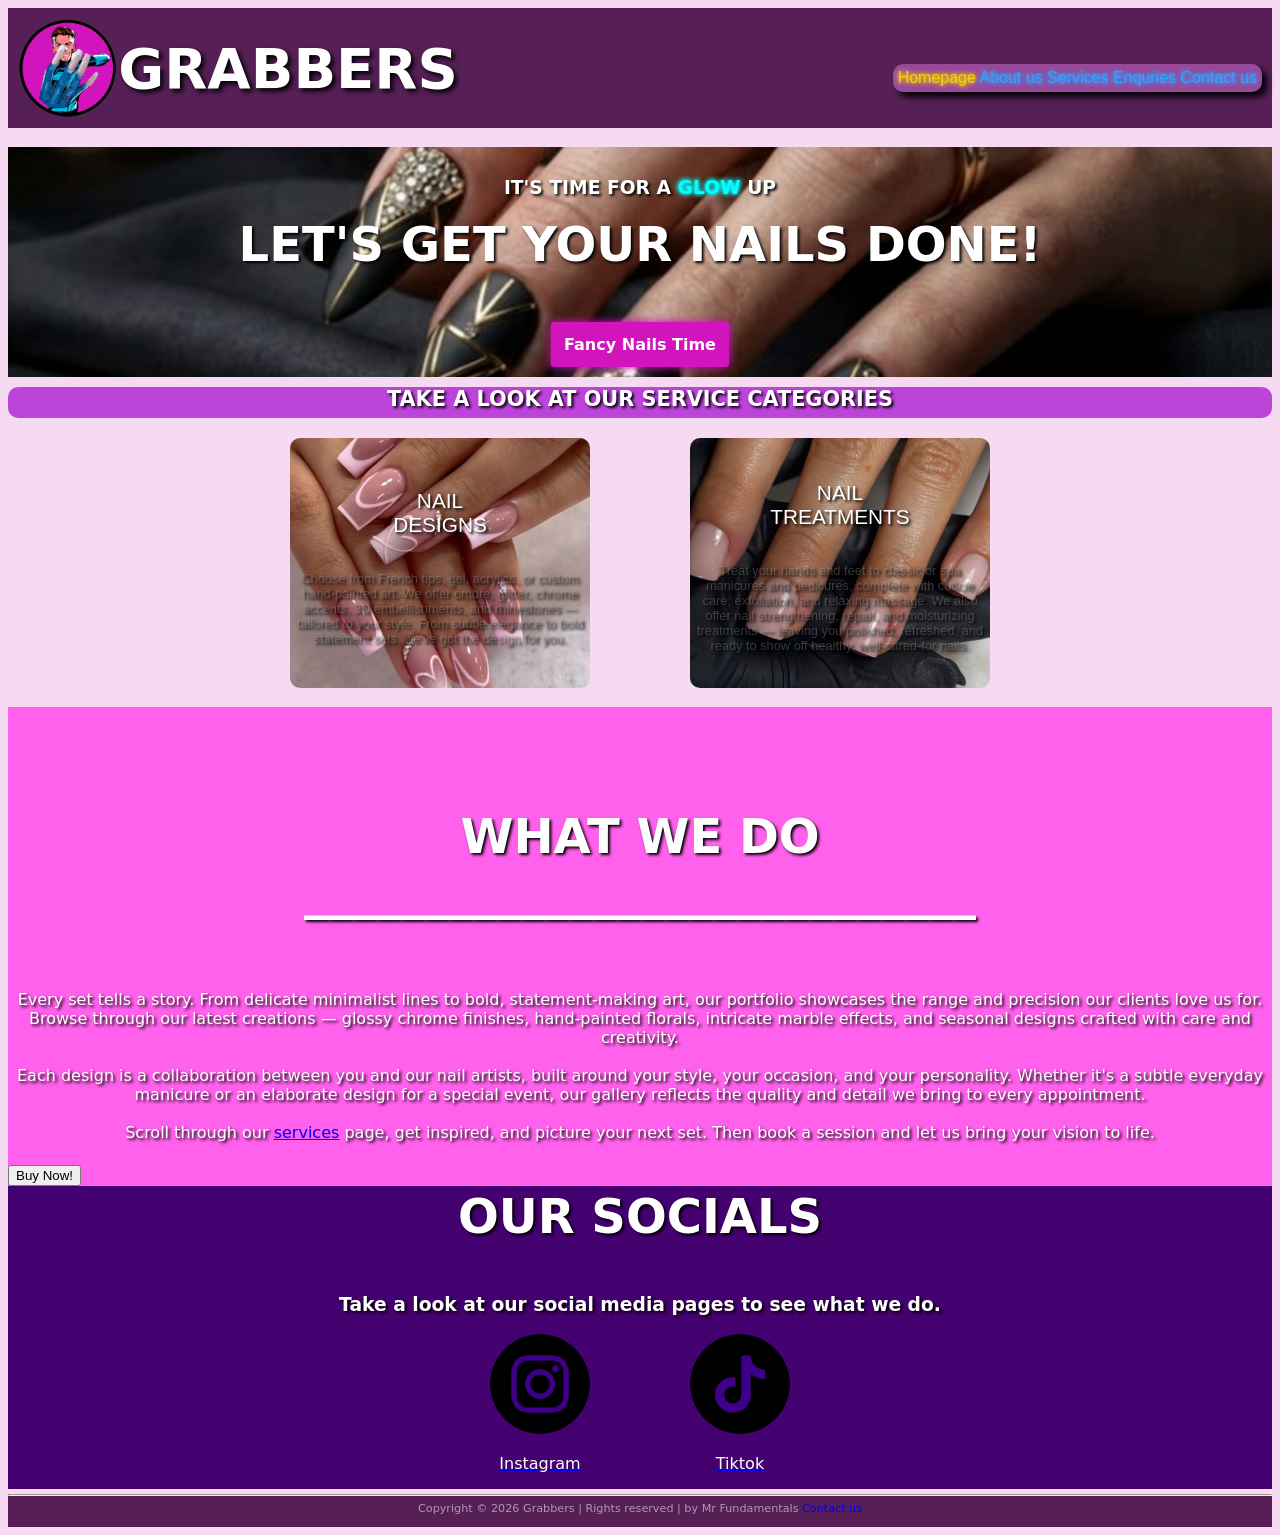
==== root/index.html @ 02a4775a "About us page update Added content to the about us page" ====
<!DOCTYPE html>
<html>
    <head>
        <title>Grabbers</title>
        <link rel="stylesheet" href="css/style.css">
        <link rel="icon" type="image/png" href="img/logo.png">
    </head>
    <body>
        <!--The division below is for the main banner with the logo and navigation-->
        <div class="banner">
            <img src="img/logo.png" >
            <a href="index.html" style="text-decoration: none;"><h1 id="logoText">GRABBERS</h1></a>
        <!-- Below is the code for the website navigation where it links pages-->
            <nav>
                <a href="index.html" style="color: rgb(247, 210, 3);text-shadow: 0px 0px 5px,0px 0px 5px;">Homepage</a>
                <a href="assets/about.html">About us</a>
                <a href="assets/services.html">Services</a>
                <a href="assets/enquiry.html">Enquries</a>
                <a href="assets/contact.html">Contact us</a>
            </nav>   
        </div>
        <div class="headliner">
            <h3 style="text-align: center;color: white; padding-top: 30px;text-shadow: black 2px 2px 3px;" >IT'S TIME FOR A <b style="color: rgb(0, 255, 255);text-shadow: 0px 0px 5px, 0px 0px 5px;">GLOW</b> UP</h3>
            <h2 class="headline">LET'S GET YOUR NAILS DONE!</h2>
            <div class="bdbutton">
                <button><b>Fancy Nails Time</b></button>
            </div>
        </div>
        <div style="text-align: center; color: rgb(255, 255, 255); font-size: 1.3rem; border-radius: 10px; text-shadow: 02px 2px 3px black;
        background-color: rgba(165, 5, 210, 0.7); padding-bottom: 7px; 
        margin-bottom: 20px;">
            <b>
              TAKE A LOOK AT OUR SERVICE CATEGORIES
            </b>
            
        </div>    
        
        
        <!--The div tag is used to separate sections, the b tag is used to make the word "world" bolder, the br tag is used to break lines up and stack them-->
        <div id="Mainserv">
            <div id="serv">
               <p>
                NAIL<br>
                DESIGNS
               </p>
               <p id="minDesc1">
                Choose from French tips, gel, acrylics, 
                or custom hand-painted art. We offer ombré,
                glitter, chrome accents, 
                3D embellishments, and rhinestones —
                tailored to your style. From subtle 
                elegance to bold statement sets, 
                we've got the design for you.
               </p> 
                
            </div>
            <div id="serv2">
                <p>
                NAIL<br>
                TREATMENTS
                </p>
                <p id="minDesc2">
                    Treat your hands and feet to classic or spa 
                    manicures and pedicures, complete with 
                    cuticle care, exfoliation, and relaxing 
                    massage. We also offer nail strengthening, 
                    repair, and moisturizing treatments — 
                    leaving you polished, refreshed, and 
                    ready to show off healthy, 
                    well-cared-for nails.  
                </p>
            </div>
        </div><br>
        
        <div id="ourWork" style="justify-items: center;">
            <h2 class="headline" style="padding-bottom: 30px;">WHAT WE DO <br>____________________________</h2>
            <p class="sectionText">
                Every set tells a story. From delicate minimalist lines to bold, 
                statement-making art, our portfolio showcases the range 
                and precision our clients love us for. Browse through 
                our latest creations — glossy chrome finishes, 
                hand-painted florals, intricate marble effects, 
                and seasonal designs crafted with care and creativity.
                <br> 
                <br>
                Each design is a collaboration between you and our nail 
                artists, built around your style, your occasion, and 
                your personality. Whether it's a subtle everyday 
                manicure or an elaborate design for a special event, 
                our gallery reflects the quality and detail we bring to 
                every appointment.
                <br>
                <br>
                Scroll through our <a class="glowLink" href="assets/services.html">services</a> page, get inspired, and picture your next 
                set. Then book a session and let us bring your vision 
                to life.
            </p>
            <button onclick="window.location.href='assets/products.html'">Buy Now!</button>
        </div>
        <div style="background-color: rgb(68, 1, 112);padding-top: 1px;">
            <h2 class="headline" style="padding-bottom: 10px;">OUR SOCIALS</h2>
            <h3 style="text-align: center;color: white;text-shadow: black 2px 2px 3px;">Take a look at our social media pages to see what we do.</h3>
            <div class="socials">
                <a href="https://www.instagram.com/grabbers_nails/" target="_blank">
                    <img src="img/instagram.png">
                    <p class="glowText">Instagram</p>
                </a>
                <a href="https://www.tiktok.com/@grabbers_nails" target="_blank">
                    <img src="img/tiktok.png">
                    <p class="glowText">Tiktok</p>
                </a>
            </div>
        </div>
        <footer>
            <hr>
            Copyright © 2026 Grabbers | Rights reserved | by Mr Fundamentals <a href="contact.html">Contact us</a>
        </footer>
    </body>
    
</html>
---- root/css/style.css ----
h1 {
    font-size: 3.5rem;
    text-shadow: black 3px 3px 5px;
    font-family: system-ui, -apple-system, BlinkMacSystemFont, 'Segoe UI', Roboto, Oxygen, Ubuntu, Cantarell, 'Open Sans', 'Helvetica Neue', sans-serif;
    color: white;            
    margin-top: 5px;
    margin-bottom: 5px;
    
}



nav{
    margin-left: auto;
    font-family: 'Lucida Sans', 'Lucida Sans Regular', 'Lucida Grande', 'Lucida Sans Unicode', Geneva, Verdana, sans-serif;
    text-decoration: solid;
    /*use this to align navigation up to down on the banner*/
    margin-top: 20px;
    padding: 5px;
    
    border-radius: 10px;
    background-color: rgba(251, 135, 255, 0.4);
    box-shadow:  
                5px 5px 7px;
}

footer{
    text-align: center;
}

body{
    background-color: #f5daf2;
    font-family: system-ui, -apple-system, BlinkMacSystemFont, 'Segoe UI', Roboto, Oxygen, Ubuntu, Cantarell, 'Open Sans', 'Helvetica Neue', sans-serif;
}
/*decoration for all banners*/
.banner{
    display: flex;
    flex-direction: row;
    background-color: #562057;
    padding: 10px;
    
    align-items: center;
}
/*Navigation text decoration*/
nav a{
    text-decoration: none;
    color: rgb(51, 162, 253);
    text-shadow: 0px 0px 5px,
                0px 0px 5px;
}

nav a:hover{
    text-decoration: underline;
    color: rgb(245, 36, 36);
    text-shadow: 0px 0px 5px,
                0px 0px 5px;
}
/*Logo sizing*/
.banner img {
        height: 100px;
        width: auto;
        max-width: 100%;
}

footer{
    background-color: #562057;
    color: rgba(255, 255, 255, 0.532);
    padding-bottom: 1%;
    font-size: 0.7rem;
}

footer a {
    text-decoration: none;
}

footer a:hover{
    text-decoration: underline;
}

#logoText:hover {
    color: white;
    text-shadow: 0px 0px 5px,
                0px 0px 5px;
}



/*This styles the main headline which use h2*/
.headline{
    text-align: center;
    font-size: 3rem;
    margin-top: 1px;
    padding-bottom: 10px;
    color: white;
    text-shadow: black 2px 2px 3px;
}

.headliner{
    background-image: url(../img/head-img.jpg);
    background-repeat: no-repeat;
    background-size: cover;
    background-position: center;
    
    
}

.headliner2{
    background-image: url(../img/head2.jpeg);
    background-repeat: no-repeat;
    background-size: cover;
    background-position: center;
    padding-bottom: 70px;
    
    max-width: 100%;
    width: auto;
}

.bdbutton{
    text-align: center;
    padding-bottom: 10px;
    margin-bottom: 10px;
}

.bdbutton button{
    font-family: system-ui, -apple-system, BlinkMacSystemFont, 'Segoe UI', Roboto, Oxygen, Ubuntu, Cantarell, 'Open Sans', 'Helvetica Neue', sans-serif;
   background-color: #d214bc;
   font-size: 1rem;
   box-shadow: 0px 0px 10px #d214bc;
   border: black 5px;
   border-radius: 3px;
   padding: 13px;
   color: white;
   
}

.bdbutton button:hover{
    font-family: system-ui, -apple-system, BlinkMacSystemFont, 'Segoe UI', Roboto, Oxygen, Ubuntu, Cantarell, 'Open Sans', 'Helvetica Neue', sans-serif;
    background-color: #d214bc;
    box-shadow: 0px 0px 10px #d214bc,0px 0px 10px #d214bc;
    text-shadow: 0px 0px 10px white,0px 0px 10px white;
}

#Mainserv{
    display: flex;
    flex-direction: row;
    gap: 100px;
    justify-content: center;
}

#serv{
    width: 300px;
    height: 250px;
    display: flex;
    flex-direction: column;
    justify-content: center;
    align-items: center;
    text-align: center;
    color: white;
    font-family: 'Lucida Sans', 'Lucida Sans Regular', 'Lucida Grande', 'Lucida Sans Unicode', Geneva, Verdana, sans-serif;
    text-shadow: black 2px 2px 3px;
    background-image: url(../img/fancynails.jpg);
    background-repeat: no-repeat;
    background-size: cover;
    background-position: center;
    border-radius: 10px;
    font-size: 1.3rem;
}

#serv:hover{
    color: #5e5e5e6f;
}

#serv:hover #minDesc1{
    color: white;
}

#serv2{
    width: 300px;
    height: 250px;
    display: flex;
    flex-direction: column;
    justify-content: center;
    align-items: center;
    text-align: center;
    color: white;
    font-family: 'Lucida Sans', 'Lucida Sans Regular', 'Lucida Grande', 'Lucida Sans Unicode', Geneva, Verdana, sans-serif;
    text-shadow: black 2px 2px 3px;
    background-image: url(../img/mani.jpg);
    background-repeat: no-repeat;
    background-size: cover;
    background-position: center;
    border-radius: 10px;
    font-size: 1.3rem;
} 

#serv2:hover{
    color: #5e5e5e6f;
}

#serv2:hover #minDesc2{
    color: white;
}

#minDesc1{
    font-size: 0.8rem;
    text-shadow: black 2px 2px 3px;
    color: #b1b1b14e;
}

#minDesc2{
    font-size: 0.8rem;
    text-shadow: black 2px 2px 3px;
    color: #b1b1b14e;
}

#ourWork{
    background-color: #ff60ec;
    padding-top: 100px;
}

.glowLink{
    text-shadow: none;
    color: blue;
}

.glowLink:hover{
    text-shadow: blue 0px 0px 4px, 0px 0px 4px;
}

.socials{
    display: flex;
    flex-direction: row;
    justify-content: center;
    gap: 100px;
}

.socials img{
    height: 100px;
    width: auto;
    max-width: 100%;
    background-color: #3e008a;
    border-radius: 70%;
}

.socials img:hover{
    transform: scale(1.1);
    background-color: #4f02ad;
    box-shadow: #4f02ad 0px 0px 40px, 0px 0px 40px, 0px 0px 40px;
}

.glowText{
    text-align: center;
    color: white;
}

.sectionText{
    text-align: center; color: rgb(255, 255, 255); font-size: 1rem; border-radius: 10px; text-shadow: 02px 2px 3px black;
         padding-bottom: 7px
}
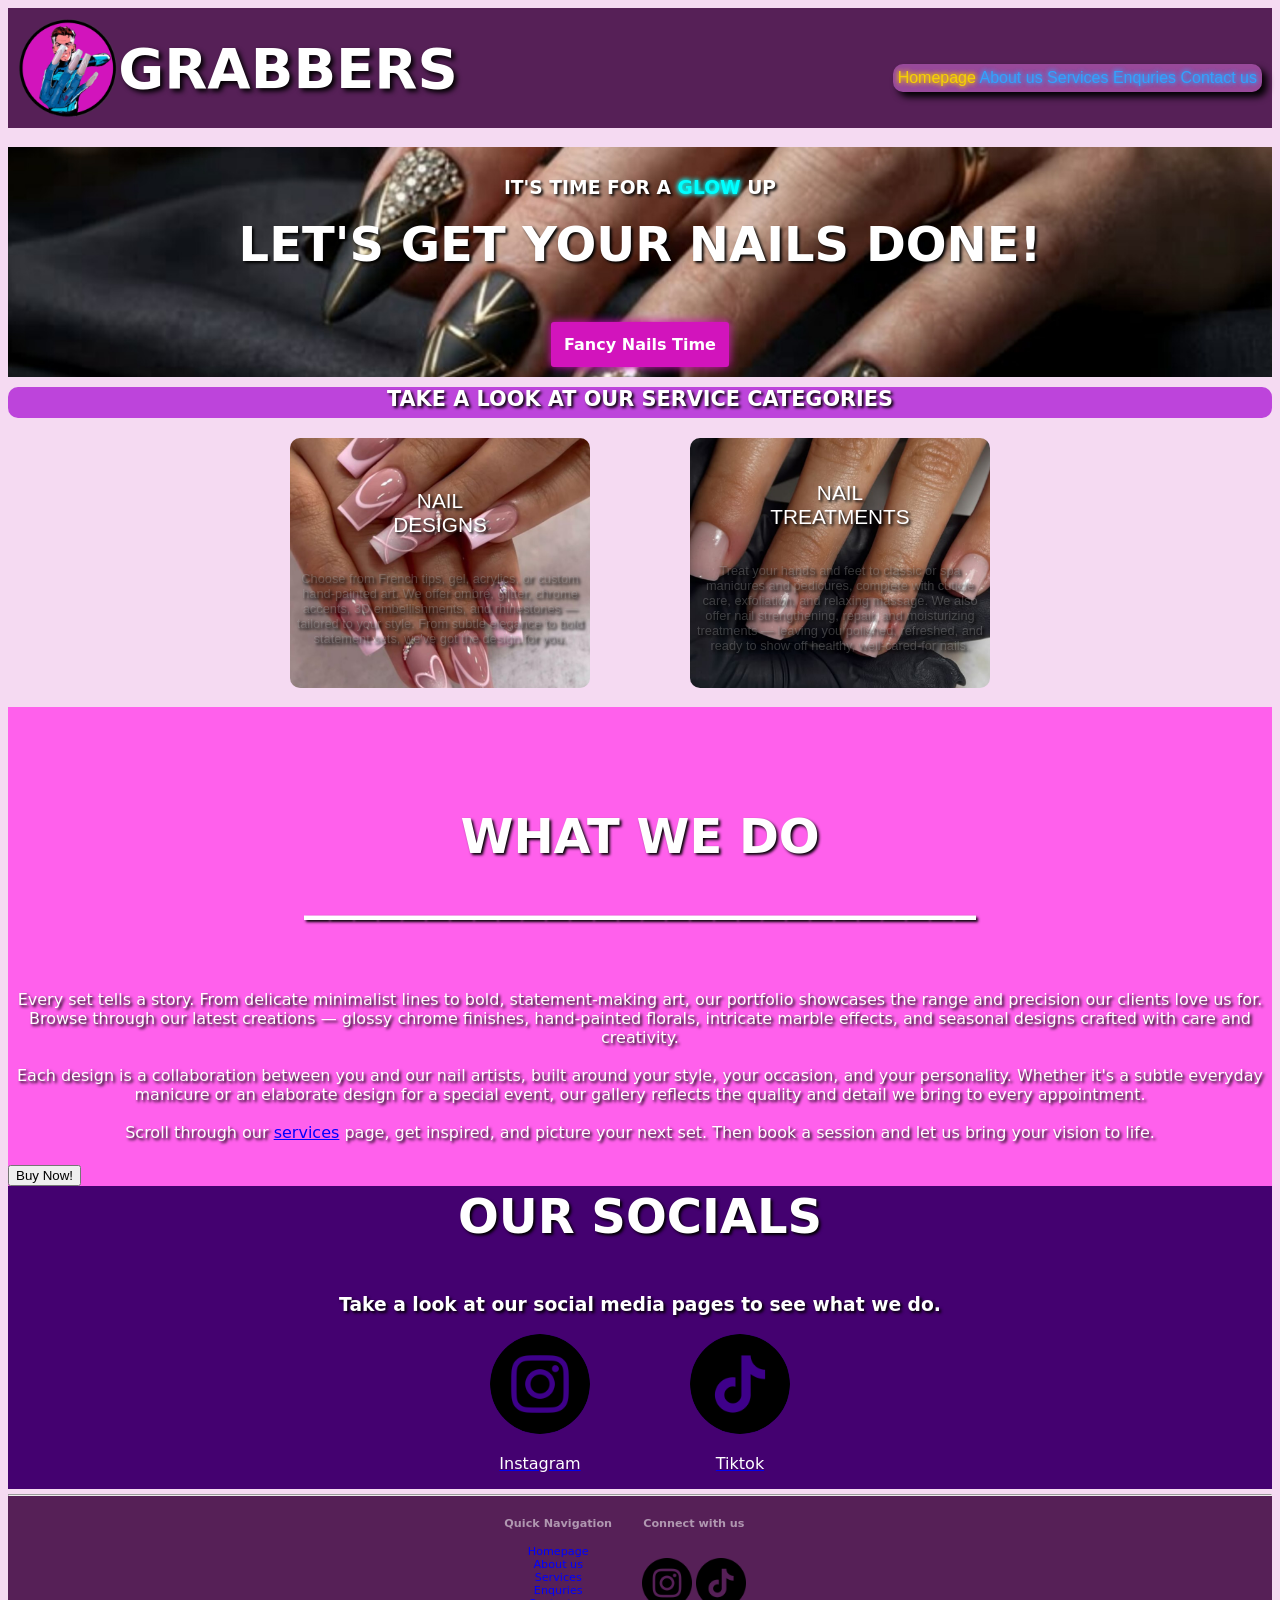
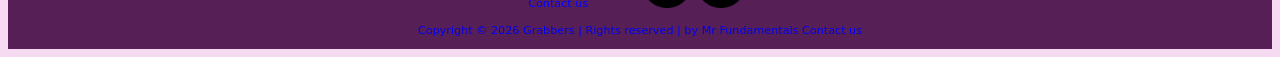
==== commit e10bf892: "Finalizing website Added content to all pages of the website and started editing the footer" ====
--- a/root/index.html
+++ b/root/index.html
@@ -113,6 +113,24 @@
         </div>
         <footer>
             <hr>
+            <div class="footBox">
+                <div>
+                    <h4>Quick Navigation</h4>
+                    <a style="color: blue;" href="index.html">Homepage</a><br>
+                    <a style="color: blue;" href="assets/about.html">About us</a><br>
+                    <a style="color: blue;" href="assets/services.html">Services</a><br>
+                    <a style="color: blue;" href="assets/enquiry.html">Enquries</a><br>
+                    <a style="color: blue;" href="assets/contact.html">Contact us</a>
+
+                </div>
+                <div>
+                    <h4>Connect with us</h4><br>
+                    <a href="https://www.instagram.com/grabbers_nails/" target="_blank">
+                    <img style="height: 50px; width: auto; max-width: 100%;" src="img/instagram.png">
+                    <a href="https://www.tiktok.com/@grabbers_nails" target="_blank">
+                    <img style="height: 50px; width: auto; max-width: 100%;" src="img/tiktok.png">
+                </div><br>
+            </div><br>
             Copyright © 2026 Grabbers | Rights reserved | by Mr Fundamentals <a href="contact.html">Contact us</a>
         </footer>
     </body>
--- a/root/css/style.css
+++ b/root/css/style.css
@@ -256,4 +256,116 @@
 .sectionText{
     text-align: center; color: rgb(255, 255, 255); font-size: 1rem; border-radius: 10px; text-shadow: 02px 2px 3px black;
          padding-bottom: 7px
+}
+
+.marquee-wrap {
+    overflow: hidden;
+    white-space: nowrap;
+}
+
+.marquee-track {
+    display: inline-flex;
+    animation: scroll 40s linear infinite;
+}
+
+.marquee-img {
+    height: 200px;
+    width: auto;
+    margin-right: 15px;
+}
+
+@keyframes scroll {
+    from { transform: translateX(0); }
+    to { transform: translateX(-40%); }
+}
+
+.ns{
+    display: flex;
+    justify-content: center;
+    flex-direction: row;
+    align-items: flex-start;
+    gap: 60px;
+    margin-bottom: 40px;
+}
+
+.nsI{
+    text-align: center;
+    color: white;
+    text-shadow: black 2px 2px 3px;
+    
+}
+
+.nsI p{
+    min-height: 40px;
+}
+
+.nsI img{
+    height: 100px;
+    width: auto;
+    max-width: 100%;
+    border-radius: 10px;
+}
+
+/*enquiry page*/
+
+.enquiryWrap {
+    display: flex;
+    justify-content: center;
+    padding: 20px 20px 60px;
+}
+
+.enquiryForm {
+    display: flex;
+    flex-direction: column;
+    width: 100%;
+    max-width: 500px;
+    background-color: #562057;
+    padding: 30px;
+    border-radius: 10px;
+    box-shadow: 5px 5px 10px rgba(0,0,0,0.3);
+}
+
+.enquiryForm label {
+    color: white;
+    font-family: 'Lucida Sans', 'Lucida Sans Regular', 'Lucida Grande', 'Lucida Sans Unicode', Geneva, Verdana, sans-serif;
+    margin-top: 15px;
+    margin-bottom: 5px;
+}
+
+.enquiryForm input,
+.enquiryForm select,
+.enquiryForm textarea {
+    padding: 10px;
+    border-radius: 5px;
+    border: none;
+    font-family: system-ui, -apple-system, BlinkMacSystemFont, 'Segoe UI', Roboto, Oxygen, Ubuntu, Cantarell, 'Open Sans', 'Helvetica Neue', sans-serif;
+    font-size: 1rem;
+}
+
+.enquiryForm textarea {
+    resize: vertical;
+}
+
+.enquiryForm button {
+    margin-top: 25px;
+    padding: 13px;
+    background-color: #d214bc;
+    color: white;
+    border: none;
+    border-radius: 3px;
+    font-size: 1rem;
+    box-shadow: 0px 0px 10px #d214bc;
+    cursor: pointer;
+}
+
+.enquiryForm button:hover {
+    box-shadow: 0px 0px 10px #d214bc, 0px 0px 10px #d214bc;
+    text-shadow: 0px 0px 10px white, 0px 0px 10px white;
+}
+
+.footBox{
+    display: flex;
+    flex-direction: row;
+    gap: 30px;
+    justify-content: center;
 }
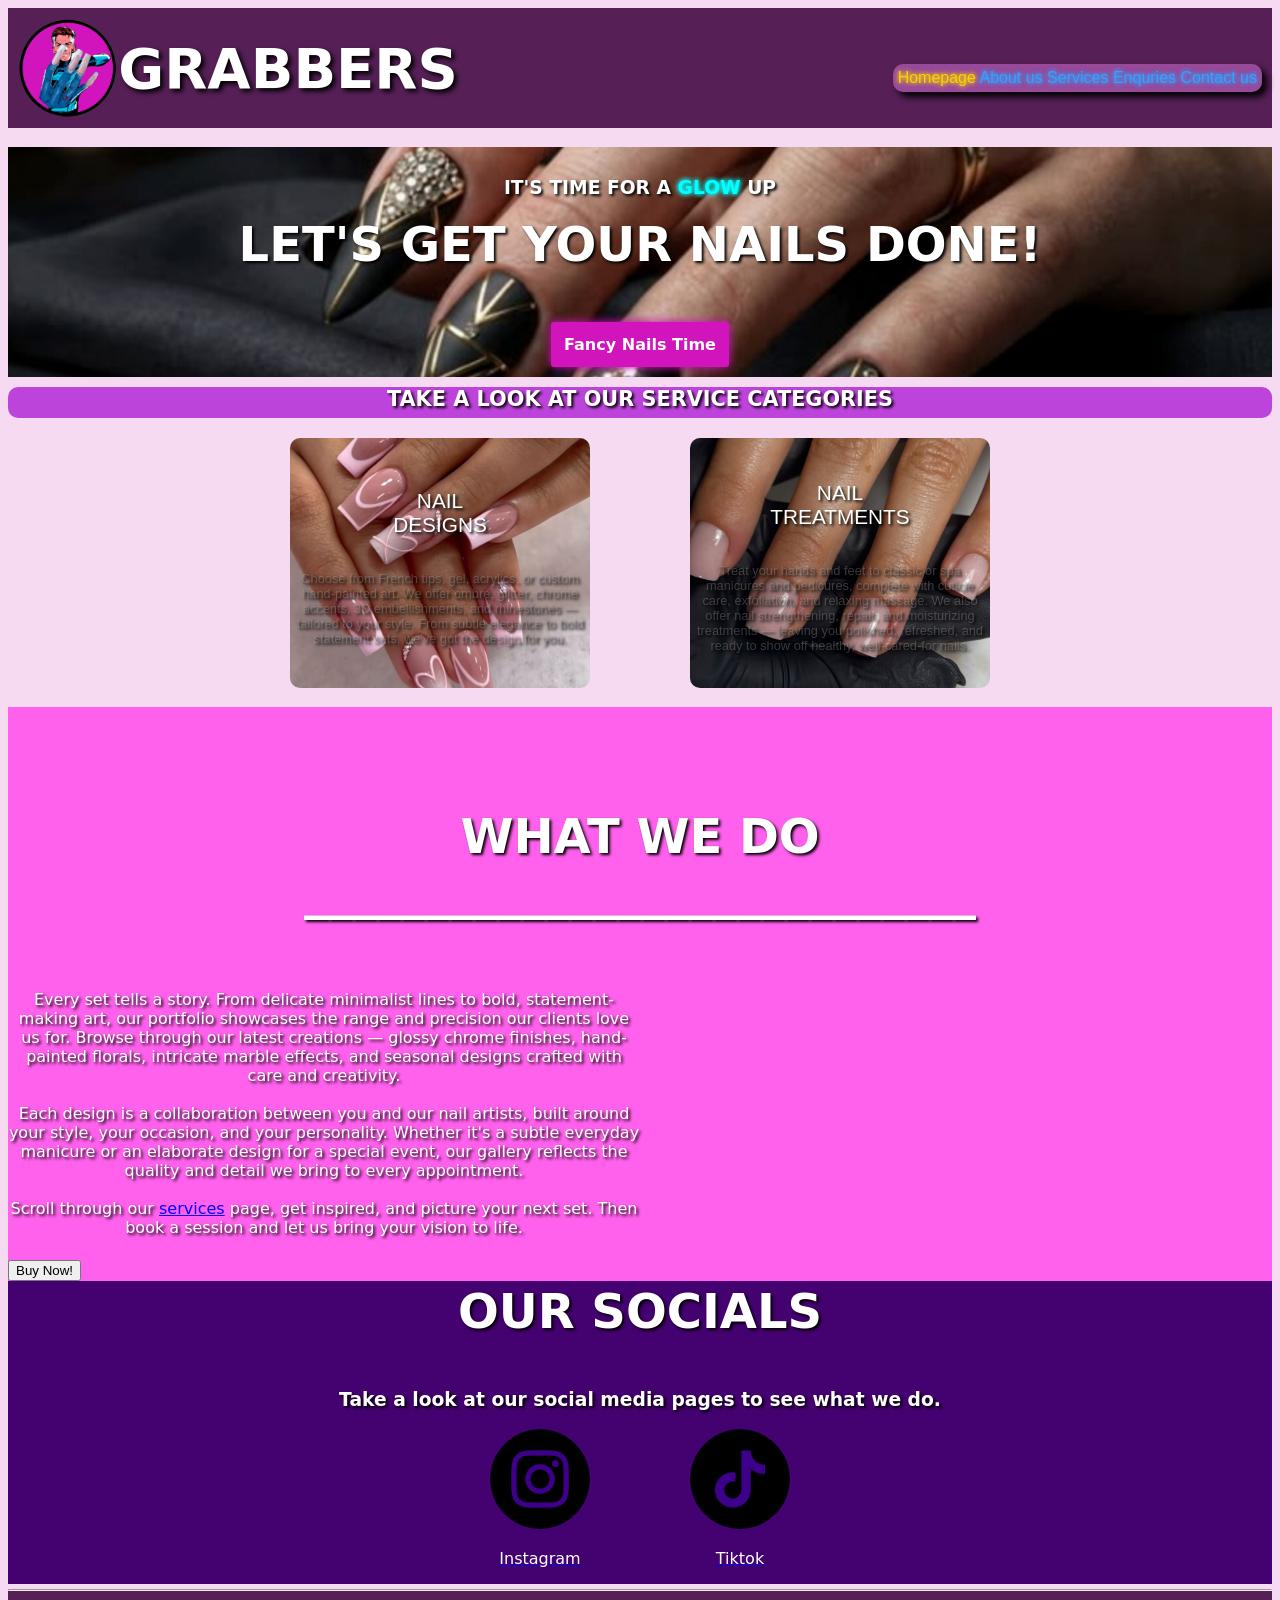
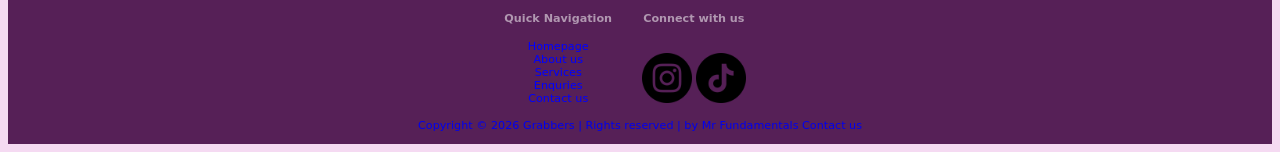
==== commit 6058f0ee: "minor changes added tab icons to all pages and made the fancy nails time button work" ====
--- a/root/index.html
+++ b/root/index.html
@@ -23,7 +23,7 @@
             <h3 style="text-align: center;color: white; padding-top: 30px;text-shadow: black 2px 2px 3px;" >IT'S TIME FOR A <b style="color: rgb(0, 255, 255);text-shadow: 0px 0px 5px, 0px 0px 5px;">GLOW</b> UP</h3>
             <h2 class="headline">LET'S GET YOUR NAILS DONE!</h2>
             <div class="bdbutton">
-                <button><b>Fancy Nails Time</b></button>
+                <button onclick="window.location.href='assets/services.html'"><b>Fancy Nails Time</b></button>
             </div>
         </div>
         <div style="text-align: center; color: rgb(255, 255, 255); font-size: 1.3rem; border-radius: 10px; text-shadow: 02px 2px 3px black;
@@ -74,7 +74,7 @@
         
         <div id="ourWork" style="justify-items: center;">
             <h2 class="headline" style="padding-bottom: 30px;">WHAT WE DO <br>____________________________</h2>
-            <p class="sectionText">
+            <p class="sectionText" style="width: 50%;">
                 Every set tells a story. From delicate minimalist lines to bold, 
                 statement-making art, our portfolio showcases the range 
                 and precision our clients love us for. Browse through 
@@ -131,7 +131,7 @@
                     <img style="height: 50px; width: auto; max-width: 100%;" src="img/tiktok.png">
                 </div><br>
             </div><br>
-            Copyright © 2026 Grabbers | Rights reserved | by Mr Fundamentals <a href="contact.html">Contact us</a>
+            Copyright © 2026 Grabbers | Rights reserved | by Mr Fundamentals <a href="assets/contact.html">Contact us</a>
         </footer>
     </body>
     
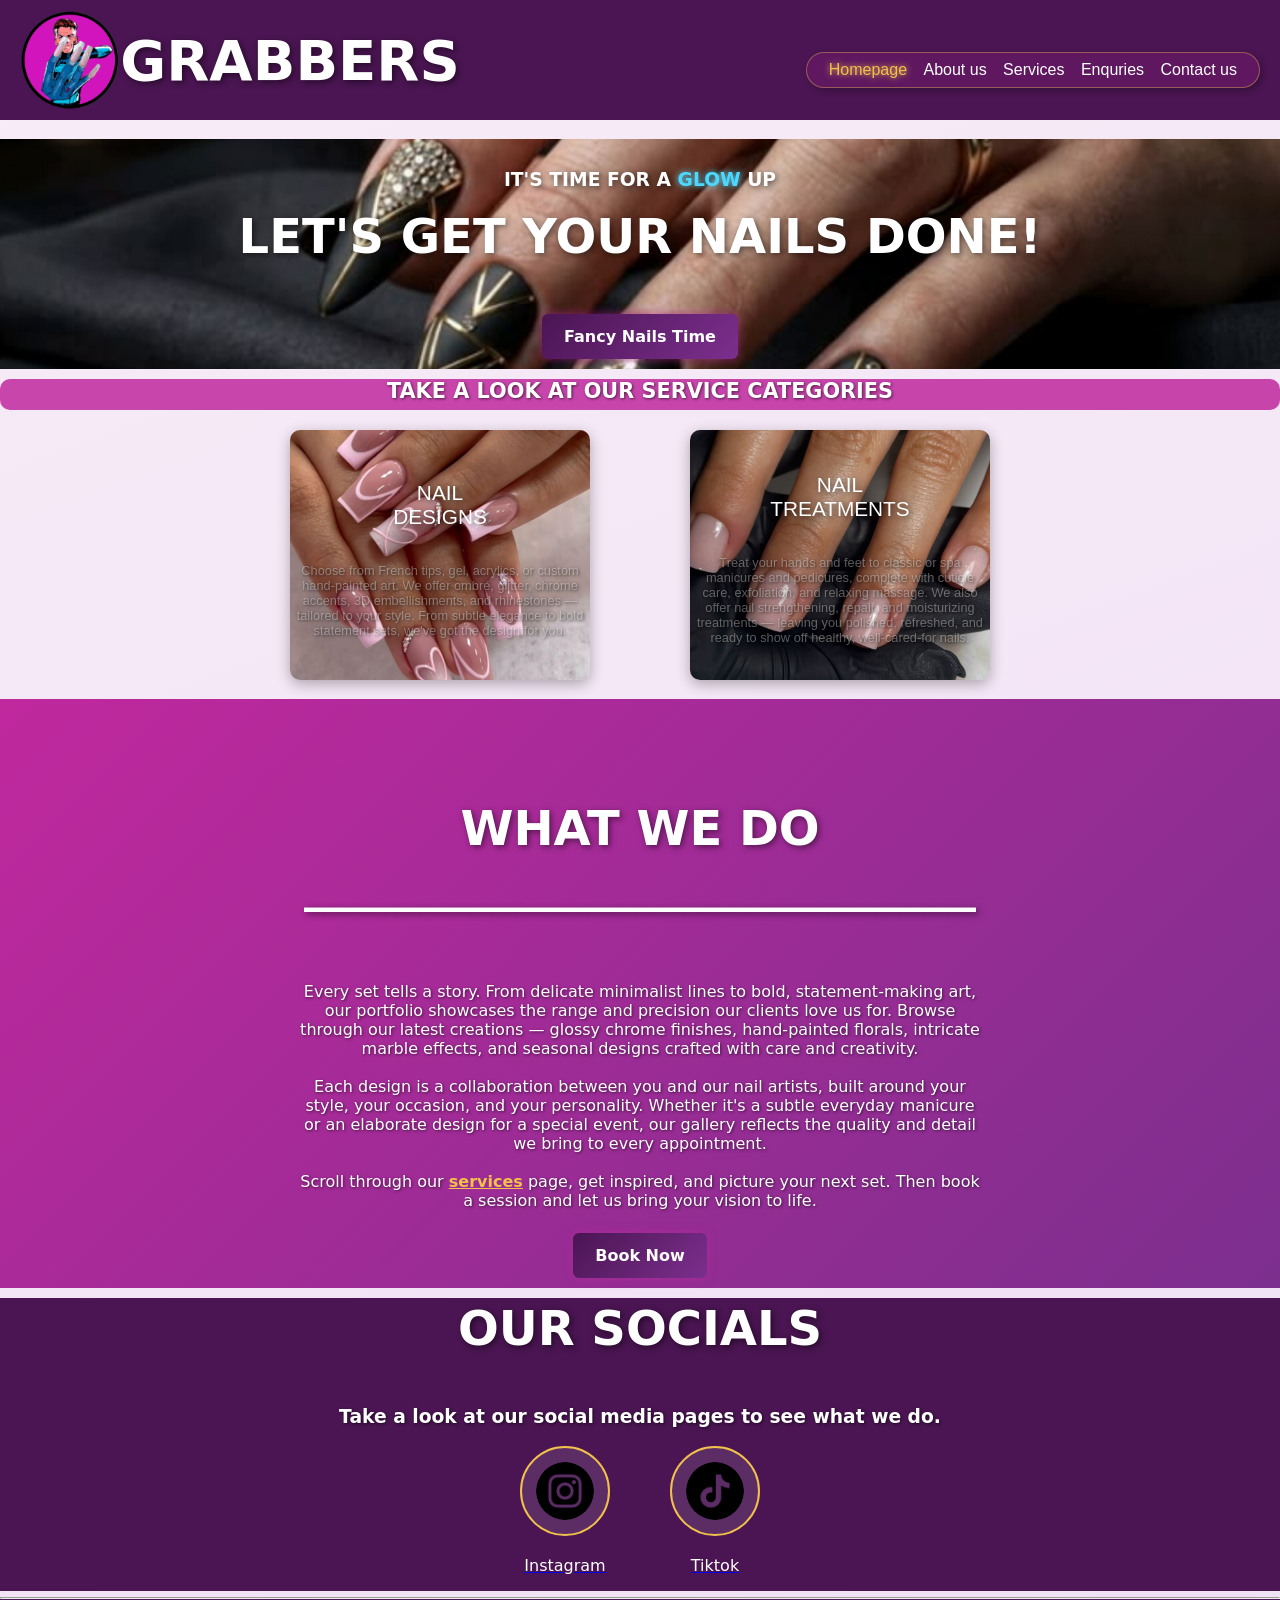
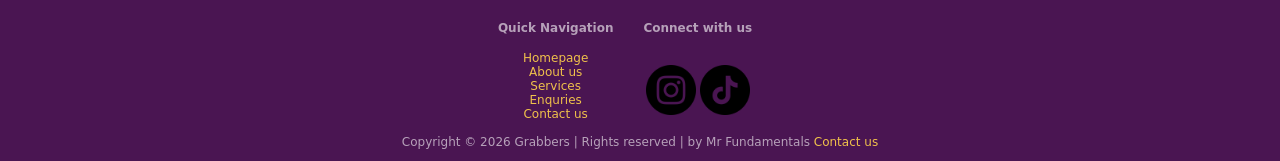
==== commit 69ad54bd: "responsiveness update made the website responsive to phones, tablets and computers" ====
--- a/root/index.html
+++ b/root/index.html
@@ -1,138 +1,141 @@
-<!DOCTYPE html>
-<html>
-    <head>
-        <title>Grabbers</title>
-        <link rel="stylesheet" href="css/style.css">
-        <link rel="icon" type="image/png" href="img/logo.png">
-    </head>
-    <body>
-        <!--The division below is for the main banner with the logo and navigation-->
-        <div class="banner">
-            <img src="img/logo.png" >
-            <a href="index.html" style="text-decoration: none;"><h1 id="logoText">GRABBERS</h1></a>
-        <!-- Below is the code for the website navigation where it links pages-->
-            <nav>
-                <a href="index.html" style="color: rgb(247, 210, 3);text-shadow: 0px 0px 5px,0px 0px 5px;">Homepage</a>
-                <a href="assets/about.html">About us</a>
-                <a href="assets/services.html">Services</a>
-                <a href="assets/enquiry.html">Enquries</a>
-                <a href="assets/contact.html">Contact us</a>
-            </nav>   
-        </div>
-        <div class="headliner">
-            <h3 style="text-align: center;color: white; padding-top: 30px;text-shadow: black 2px 2px 3px;" >IT'S TIME FOR A <b style="color: rgb(0, 255, 255);text-shadow: 0px 0px 5px, 0px 0px 5px;">GLOW</b> UP</h3>
-            <h2 class="headline">LET'S GET YOUR NAILS DONE!</h2>
-            <div class="bdbutton">
-                <button onclick="window.location.href='assets/services.html'"><b>Fancy Nails Time</b></button>
-            </div>
-        </div>
-        <div style="text-align: center; color: rgb(255, 255, 255); font-size: 1.3rem; border-radius: 10px; text-shadow: 02px 2px 3px black;
-        background-color: rgba(165, 5, 210, 0.7); padding-bottom: 7px; 
-        margin-bottom: 20px;">
-            <b>
-              TAKE A LOOK AT OUR SERVICE CATEGORIES
-            </b>
-            
-        </div>    
-        
-        
-        <!--The div tag is used to separate sections, the b tag is used to make the word "world" bolder, the br tag is used to break lines up and stack them-->
-        <div id="Mainserv">
-            <div id="serv">
-               <p>
-                NAIL<br>
-                DESIGNS
-               </p>
-               <p id="minDesc1">
-                Choose from French tips, gel, acrylics, 
-                or custom hand-painted art. We offer ombré,
-                glitter, chrome accents, 
-                3D embellishments, and rhinestones —
-                tailored to your style. From subtle 
-                elegance to bold statement sets, 
-                we've got the design for you.
-               </p> 
-                
-            </div>
-            <div id="serv2">
-                <p>
-                NAIL<br>
-                TREATMENTS
-                </p>
-                <p id="minDesc2">
-                    Treat your hands and feet to classic or spa 
-                    manicures and pedicures, complete with 
-                    cuticle care, exfoliation, and relaxing 
-                    massage. We also offer nail strengthening, 
-                    repair, and moisturizing treatments — 
-                    leaving you polished, refreshed, and 
-                    ready to show off healthy, 
-                    well-cared-for nails.  
-                </p>
-            </div>
-        </div><br>
-        
-        <div id="ourWork" style="justify-items: center;">
-            <h2 class="headline" style="padding-bottom: 30px;">WHAT WE DO <br>____________________________</h2>
-            <p class="sectionText" style="width: 50%;">
-                Every set tells a story. From delicate minimalist lines to bold, 
-                statement-making art, our portfolio showcases the range 
-                and precision our clients love us for. Browse through 
-                our latest creations — glossy chrome finishes, 
-                hand-painted florals, intricate marble effects, 
-                and seasonal designs crafted with care and creativity.
-                <br> 
-                <br>
-                Each design is a collaboration between you and our nail 
-                artists, built around your style, your occasion, and 
-                your personality. Whether it's a subtle everyday 
-                manicure or an elaborate design for a special event, 
-                our gallery reflects the quality and detail we bring to 
-                every appointment.
-                <br>
-                <br>
-                Scroll through our <a class="glowLink" href="assets/services.html">services</a> page, get inspired, and picture your next 
-                set. Then book a session and let us bring your vision 
-                to life.
-            </p>
-            <button onclick="window.location.href='assets/products.html'">Buy Now!</button>
-        </div>
-        <div style="background-color: rgb(68, 1, 112);padding-top: 1px;">
-            <h2 class="headline" style="padding-bottom: 10px;">OUR SOCIALS</h2>
-            <h3 style="text-align: center;color: white;text-shadow: black 2px 2px 3px;">Take a look at our social media pages to see what we do.</h3>
-            <div class="socials">
-                <a href="https://www.instagram.com/grabbers_nails/" target="_blank">
-                    <img src="img/instagram.png">
-                    <p class="glowText">Instagram</p>
-                </a>
-                <a href="https://www.tiktok.com/@grabbers_nails" target="_blank">
-                    <img src="img/tiktok.png">
-                    <p class="glowText">Tiktok</p>
-                </a>
-            </div>
-        </div>
-        <footer>
-            <hr>
-            <div class="footBox">
-                <div>
-                    <h4>Quick Navigation</h4>
-                    <a style="color: blue;" href="index.html">Homepage</a><br>
-                    <a style="color: blue;" href="assets/about.html">About us</a><br>
-                    <a style="color: blue;" href="assets/services.html">Services</a><br>
-                    <a style="color: blue;" href="assets/enquiry.html">Enquries</a><br>
-                    <a style="color: blue;" href="assets/contact.html">Contact us</a>
-
-                </div>
-                <div>
-                    <h4>Connect with us</h4><br>
-                    <a href="https://www.instagram.com/grabbers_nails/" target="_blank">
-                    <img style="height: 50px; width: auto; max-width: 100%;" src="img/instagram.png">
-                    <a href="https://www.tiktok.com/@grabbers_nails" target="_blank">
-                    <img style="height: 50px; width: auto; max-width: 100%;" src="img/tiktok.png">
-                </div><br>
-            </div><br>
-            Copyright © 2026 Grabbers | Rights reserved | by Mr Fundamentals <a href="assets/contact.html">Contact us</a>
-        </footer>
-    </body>
-    
-</html>
+<!DOCTYPE html>
+<html>
+    <head>
+        <title>Grabbers</title>
+        <link rel="stylesheet" href="css/style.css">
+        <link rel="icon" type="image/png" href="img/logo.png">
+        <meta name="viewport" content="width=device-width, initial-scale=1">
+    </head>
+    <body>
+        <!--The division below is for the main banner with the logo and navigation-->
+        <div class="banner">
+            <img src="img/logo.png" >
+            <a href="index.html" style="text-decoration: none;"><h1 id="logoText">GRABBERS</h1></a>
+        <!-- Below is the code for the website navigation where it links pages-->
+            <nav>
+                <a href="index.html" style="color: #f0c14b;text-shadow: 0 0 6px currentColor;">Homepage</a>
+                <a href="assets/about.html">About us</a>
+                <a href="assets/services.html">Services</a>
+                <a href="assets/enquiry.html">Enquries</a>
+                <a href="assets/contact.html">Contact us</a>
+            </nav>   
+        </div>
+        <div class="headliner">
+            <h3 style="text-align: center;color: white; padding-top: 30px;text-shadow: 2px 2px 6px rgba(0,0,0,0.6);" >IT'S TIME FOR A <b style="color: #4dd9ff;text-shadow: 0 0 6px currentColor;">GLOW</b> UP</h3>
+            <h2 class="headline">LET'S GET YOUR NAILS DONE!</h2>
+            <div class="bdbutton">
+                <button onclick="window.location.href='assets/services.html'"><b>Fancy Nails Time</b></button>
+            </div>
+        </div>
+        <div style="text-align: center; color: rgb(255, 255, 255); font-size: 1.3rem; border-radius: 10px; text-shadow: 1px 1px 3px rgba(0,0,0,0.6);
+        background-color: rgba(192, 40, 158, 0.85); padding-bottom: 7px; 
+        margin-bottom: 20px;">
+            <b>
+              TAKE A LOOK AT OUR SERVICE CATEGORIES
+            </b>
+            
+        </div>    
+        
+        
+        <!--The div tag is used to separate sections, the b tag is used to make the word "world" bolder, the br tag is used to break lines up and stack them-->
+        <div id="Mainserv">
+            <div id="serv">
+               <p>
+                NAIL<br>
+                DESIGNS
+               </p>
+               <p id="minDesc1">
+                Choose from French tips, gel, acrylics, 
+                or custom hand-painted art. We offer ombré,
+                glitter, chrome accents, 
+                3D embellishments, and rhinestones —
+                tailored to your style. From subtle 
+                elegance to bold statement sets, 
+                we've got the design for you.
+               </p> 
+                
+            </div>
+            <div id="serv2">
+                <p>
+                NAIL<br>
+                TREATMENTS
+                </p>
+                <p id="minDesc2">
+                    Treat your hands and feet to classic or spa 
+                    manicures and pedicures, complete with 
+                    cuticle care, exfoliation, and relaxing 
+                    massage. We also offer nail strengthening, 
+                    repair, and moisturizing treatments — 
+                    leaving you polished, refreshed, and 
+                    ready to show off healthy, 
+                    well-cared-for nails.  
+                </p>
+            </div>
+        </div><br>
+        
+        <div id="ourWork" style="justify-items: center;">
+            <h2 class="headline" style="padding-bottom: 30px;">WHAT WE DO <br>____________________________</h2>
+            <p class="sectionText">
+                Every set tells a story. From delicate minimalist lines to bold, 
+                statement-making art, our portfolio showcases the range 
+                and precision our clients love us for. Browse through 
+                our latest creations — glossy chrome finishes, 
+                hand-painted florals, intricate marble effects, 
+                and seasonal designs crafted with care and creativity.
+                <br> 
+                <br>
+                Each design is a collaboration between you and our nail 
+                artists, built around your style, your occasion, and 
+                your personality. Whether it's a subtle everyday 
+                manicure or an elaborate design for a special event, 
+                our gallery reflects the quality and detail we bring to 
+                every appointment.
+                <br>
+                <br>
+                Scroll through our <a class="glowLink" href="assets/services.html">services</a> page, get inspired, and picture your next 
+                set. Then book a session and let us bring your vision 
+                to life.
+            </p>
+            <div class="bdbutton">
+                <button onclick="window.location.href='assets/services.html'"><b>Book Now</b></button>
+            </div>
+        </div>
+        <div style="background-color: #4a1552;padding-top: 1px;">
+            <h2 class="headline" style="padding-bottom: 10px;">OUR SOCIALS</h2>
+            <h3 style="text-align: center;color: white;text-shadow: 1px 1px 3px rgba(0,0,0,0.6);">Take a look at our social media pages to see what we do.</h3>
+            <div class="socials">
+                <a href="https://www.instagram.com/grabbers_nails/" target="_blank">
+                    <img src="img/instagram.png">
+                    <p class="glowText">Instagram</p>
+                </a>
+                <a href="https://www.tiktok.com/@grabbers_nails" target="_blank">
+                    <img src="img/tiktok.png">
+                    <p class="glowText">Tiktok</p>
+                </a>
+            </div>
+        </div>
+        <footer>
+            <hr>
+            <div class="footBox">
+                <div>
+                    <h4>Quick Navigation</h4>
+                    <a href="index.html">Homepage</a><br>
+                    <a href="assets/about.html">About us</a><br>
+                    <a href="assets/services.html">Services</a><br>
+                    <a href="assets/enquiry.html">Enquries</a><br>
+                    <a href="assets/contact.html">Contact us</a>
+
+                </div>
+                <div>
+                    <h4>Connect with us</h4><br>
+                    <a href="https://www.instagram.com/grabbers_nails/" target="_blank">
+                    <img style="height: 50px; width: auto; max-width: 100%;" src="img/instagram.png">
+                    <a href="https://www.tiktok.com/@grabbers_nails" target="_blank">
+                    <img style="height: 50px; width: auto; max-width: 100%;" src="img/tiktok.png"></a>
+                </div><br>
+            </div><br>
+            Copyright © 2026 Grabbers | Rights reserved | by Mr Fundamentals <a href="assets/contact.html">Contact us</a>
+        </footer>
+    </body>
+    
+</html>
--- a/root/css/style.css
+++ b/root/css/style.css
@@ -1,371 +1,638 @@
-h1 {
-    font-size: 3.5rem;
-    text-shadow: black 3px 3px 5px;
-    font-family: system-ui, -apple-system, BlinkMacSystemFont, 'Segoe UI', Roboto, Oxygen, Ubuntu, Cantarell, 'Open Sans', 'Helvetica Neue', sans-serif;
-    color: white;            
-    margin-top: 5px;
-    margin-bottom: 5px;
-    
-}
-
-
-
-nav{
-    margin-left: auto;
-    font-family: 'Lucida Sans', 'Lucida Sans Regular', 'Lucida Grande', 'Lucida Sans Unicode', Geneva, Verdana, sans-serif;
-    text-decoration: solid;
-    /*use this to align navigation up to down on the banner*/
-    margin-top: 20px;
-    padding: 5px;
-    
-    border-radius: 10px;
-    background-color: rgba(251, 135, 255, 0.4);
-    box-shadow:  
-                5px 5px 7px;
-}
-
-footer{
-    text-align: center;
-}
-
-body{
-    background-color: #f5daf2;
-    font-family: system-ui, -apple-system, BlinkMacSystemFont, 'Segoe UI', Roboto, Oxygen, Ubuntu, Cantarell, 'Open Sans', 'Helvetica Neue', sans-serif;
-}
-/*decoration for all banners*/
-.banner{
-    display: flex;
-    flex-direction: row;
-    background-color: #562057;
-    padding: 10px;
-    
-    align-items: center;
-}
-/*Navigation text decoration*/
-nav a{
-    text-decoration: none;
-    color: rgb(51, 162, 253);
-    text-shadow: 0px 0px 5px,
-                0px 0px 5px;
-}
-
-nav a:hover{
-    text-decoration: underline;
-    color: rgb(245, 36, 36);
-    text-shadow: 0px 0px 5px,
-                0px 0px 5px;
-}
-/*Logo sizing*/
-.banner img {
-        height: 100px;
-        width: auto;
-        max-width: 100%;
-}
-
-footer{
-    background-color: #562057;
-    color: rgba(255, 255, 255, 0.532);
-    padding-bottom: 1%;
-    font-size: 0.7rem;
-}
-
-footer a {
-    text-decoration: none;
-}
-
-footer a:hover{
-    text-decoration: underline;
-}
-
-#logoText:hover {
-    color: white;
-    text-shadow: 0px 0px 5px,
-                0px 0px 5px;
-}
-
-
-
-/*This styles the main headline which use h2*/
-.headline{
-    text-align: center;
-    font-size: 3rem;
-    margin-top: 1px;
-    padding-bottom: 10px;
-    color: white;
-    text-shadow: black 2px 2px 3px;
-}
-
-.headliner{
-    background-image: url(../img/head-img.jpg);
-    background-repeat: no-repeat;
-    background-size: cover;
-    background-position: center;
-    
-    
-}
-
-.headliner2{
-    background-image: url(../img/head2.jpeg);
-    background-repeat: no-repeat;
-    background-size: cover;
-    background-position: center;
-    padding-bottom: 70px;
-    
-    max-width: 100%;
-    width: auto;
-}
-
-.bdbutton{
-    text-align: center;
-    padding-bottom: 10px;
-    margin-bottom: 10px;
-}
-
-.bdbutton button{
-    font-family: system-ui, -apple-system, BlinkMacSystemFont, 'Segoe UI', Roboto, Oxygen, Ubuntu, Cantarell, 'Open Sans', 'Helvetica Neue', sans-serif;
-   background-color: #d214bc;
-   font-size: 1rem;
-   box-shadow: 0px 0px 10px #d214bc;
-   border: black 5px;
-   border-radius: 3px;
-   padding: 13px;
-   color: white;
-   
-}
-
-.bdbutton button:hover{
-    font-family: system-ui, -apple-system, BlinkMacSystemFont, 'Segoe UI', Roboto, Oxygen, Ubuntu, Cantarell, 'Open Sans', 'Helvetica Neue', sans-serif;
-    background-color: #d214bc;
-    box-shadow: 0px 0px 10px #d214bc,0px 0px 10px #d214bc;
-    text-shadow: 0px 0px 10px white,0px 0px 10px white;
-}
-
-#Mainserv{
-    display: flex;
-    flex-direction: row;
-    gap: 100px;
-    justify-content: center;
-}
-
-#serv{
-    width: 300px;
-    height: 250px;
-    display: flex;
-    flex-direction: column;
-    justify-content: center;
-    align-items: center;
-    text-align: center;
-    color: white;
-    font-family: 'Lucida Sans', 'Lucida Sans Regular', 'Lucida Grande', 'Lucida Sans Unicode', Geneva, Verdana, sans-serif;
-    text-shadow: black 2px 2px 3px;
-    background-image: url(../img/fancynails.jpg);
-    background-repeat: no-repeat;
-    background-size: cover;
-    background-position: center;
-    border-radius: 10px;
-    font-size: 1.3rem;
-}
-
-#serv:hover{
-    color: #5e5e5e6f;
-}
-
-#serv:hover #minDesc1{
-    color: white;
-}
-
-#serv2{
-    width: 300px;
-    height: 250px;
-    display: flex;
-    flex-direction: column;
-    justify-content: center;
-    align-items: center;
-    text-align: center;
-    color: white;
-    font-family: 'Lucida Sans', 'Lucida Sans Regular', 'Lucida Grande', 'Lucida Sans Unicode', Geneva, Verdana, sans-serif;
-    text-shadow: black 2px 2px 3px;
-    background-image: url(../img/mani.jpg);
-    background-repeat: no-repeat;
-    background-size: cover;
-    background-position: center;
-    border-radius: 10px;
-    font-size: 1.3rem;
-} 
-
-#serv2:hover{
-    color: #5e5e5e6f;
-}
-
-#serv2:hover #minDesc2{
-    color: white;
-}
-
-#minDesc1{
-    font-size: 0.8rem;
-    text-shadow: black 2px 2px 3px;
-    color: #b1b1b14e;
-}
-
-#minDesc2{
-    font-size: 0.8rem;
-    text-shadow: black 2px 2px 3px;
-    color: #b1b1b14e;
-}
-
-#ourWork{
-    background-color: #ff60ec;
-    padding-top: 100px;
-}
-
-.glowLink{
-    text-shadow: none;
-    color: blue;
-}
-
-.glowLink:hover{
-    text-shadow: blue 0px 0px 4px, 0px 0px 4px;
-}
-
-.socials{
-    display: flex;
-    flex-direction: row;
-    justify-content: center;
-    gap: 100px;
-}
-
-.socials img{
-    height: 100px;
-    width: auto;
-    max-width: 100%;
-    background-color: #3e008a;
-    border-radius: 70%;
-}
-
-.socials img:hover{
-    transform: scale(1.1);
-    background-color: #4f02ad;
-    box-shadow: #4f02ad 0px 0px 40px, 0px 0px 40px, 0px 0px 40px;
-}
-
-.glowText{
-    text-align: center;
-    color: white;
-}
-
-.sectionText{
-    text-align: center; color: rgb(255, 255, 255); font-size: 1rem; border-radius: 10px; text-shadow: 02px 2px 3px black;
-         padding-bottom: 7px
-}
-
-.marquee-wrap {
-    overflow: hidden;
-    white-space: nowrap;
-}
-
-.marquee-track {
-    display: inline-flex;
-    animation: scroll 40s linear infinite;
-}
-
-.marquee-img {
-    height: 200px;
-    width: auto;
-    margin-right: 15px;
-}
-
-@keyframes scroll {
-    from { transform: translateX(0); }
-    to { transform: translateX(-40%); }
-}
-
-.ns{
-    display: flex;
-    justify-content: center;
-    flex-direction: row;
-    align-items: flex-start;
-    gap: 60px;
-    margin-bottom: 40px;
-}
-
-.nsI{
-    text-align: center;
-    color: white;
-    text-shadow: black 2px 2px 3px;
-    
-}
-
-.nsI p{
-    min-height: 40px;
-}
-
-.nsI img{
-    height: 100px;
-    width: auto;
-    max-width: 100%;
-    border-radius: 10px;
-}
-
-/*enquiry page*/
-
-.enquiryWrap {
-    display: flex;
-    justify-content: center;
-    padding: 20px 20px 60px;
-}
-
-.enquiryForm {
-    display: flex;
-    flex-direction: column;
-    width: 100%;
-    max-width: 500px;
-    background-color: #562057;
-    padding: 30px;
-    border-radius: 10px;
-    box-shadow: 5px 5px 10px rgba(0,0,0,0.3);
-}
-
-.enquiryForm label {
-    color: white;
-    font-family: 'Lucida Sans', 'Lucida Sans Regular', 'Lucida Grande', 'Lucida Sans Unicode', Geneva, Verdana, sans-serif;
-    margin-top: 15px;
-    margin-bottom: 5px;
-}
-
-.enquiryForm input,
-.enquiryForm select,
-.enquiryForm textarea {
-    padding: 10px;
-    border-radius: 5px;
-    border: none;
-    font-family: system-ui, -apple-system, BlinkMacSystemFont, 'Segoe UI', Roboto, Oxygen, Ubuntu, Cantarell, 'Open Sans', 'Helvetica Neue', sans-serif;
-    font-size: 1rem;
-}
-
-.enquiryForm textarea {
-    resize: vertical;
-}
-
-.enquiryForm button {
-    margin-top: 25px;
-    padding: 13px;
-    background-color: #d214bc;
-    color: white;
-    border: none;
-    border-radius: 3px;
-    font-size: 1rem;
-    box-shadow: 0px 0px 10px #d214bc;
-    cursor: pointer;
-}
-
-.enquiryForm button:hover {
-    box-shadow: 0px 0px 10px #d214bc, 0px 0px 10px #d214bc;
-    text-shadow: 0px 0px 10px white, 0px 0px 10px white;
-}
-
-.footBox{
-    display: flex;
-    flex-direction: row;
-    gap: 30px;
-    justify-content: center;
+:root{
+    --deep-purple: #4a1552;
+    --royal-purple: #7c2f8e;
+    --magenta: #c0289e;
+    --pink-tint: #f8ecf7;
+    --lavender-tint: #efe0f5;
+    --gold: #f0c14b;
+    --cyan-glow: #4dd9ff;
+}
+
+* {
+    box-sizing: border-box;
+}
+
+body{
+    margin: 0;
+    background: linear-gradient(160deg, var(--pink-tint) 0%, var(--lavender-tint) 100%);
+    font-family: system-ui, -apple-system, BlinkMacSystemFont, 'Segoe UI', Roboto, Oxygen, Ubuntu, Cantarell, 'Open Sans', 'Helvetica Neue', sans-serif;
+}
+
+h1 {
+    font-size: 3.5rem;
+    text-shadow: 2px 2px 6px rgba(0,0,0,0.5);
+    font-family: system-ui, -apple-system, BlinkMacSystemFont, 'Segoe UI', Roboto, Oxygen, Ubuntu, Cantarell, 'Open Sans', 'Helvetica Neue', sans-serif;
+    color: white;            
+    margin-top: 5px;
+    margin-bottom: 5px;
+}
+
+nav{
+    margin-left: auto;
+    font-family: 'Lucida Sans', 'Lucida Sans Regular', 'Lucida Grande', 'Lucida Sans Unicode', Geneva, Verdana, sans-serif;
+    margin-top: 20px;
+    padding: 8px 16px;
+    border-radius: 30px;
+    background-color: rgba(192, 40, 158, 0.18);
+    border: 1px solid rgba(240, 193, 75, 0.4);
+    box-shadow: 3px 3px 6px rgba(0,0,0,0.25);
+}
+
+body{
+    font-family: system-ui, -apple-system, BlinkMacSystemFont, 'Segoe UI', Roboto, Oxygen, Ubuntu, Cantarell, 'Open Sans', 'Helvetica Neue', sans-serif;
+}
+/*decoration for all banners*/
+.banner{
+    display: flex;
+    flex-direction: row;
+    background-color: var(--deep-purple);
+    padding: 10px 20px;
+    align-items: center;
+}
+/*Navigation text decoration*/
+nav a{
+    text-decoration: none;
+    color: #ffffff;
+    padding: 4px 6px;
+}
+
+nav a:hover{
+    text-decoration: none;
+    color: var(--gold);
+    text-shadow: 0 0 6px currentColor;
+}
+/*Logo sizing*/
+.banner img {
+        height: 100px;
+        width: auto;
+        max-width: 100%;
+}
+
+footer{
+    text-align: center;
+    background-color: var(--deep-purple);
+    color: rgba(255, 255, 255, 0.6);
+    padding-bottom: 1%;
+    font-size: 0.75rem;
+}
+
+footer a {
+    text-decoration: none;
+    color: var(--gold);
+}
+
+footer a:hover{
+    text-decoration: underline;
+}
+
+#logoText:hover {
+    color: var(--gold);
+    text-shadow: 0 0 6px currentColor;
+}
+
+/*This styles the main headline which use h2*/
+.headline{
+    text-align: center;
+    font-size: 3rem;
+    margin-top: 1px;
+    padding-bottom: 10px;
+    color: white;
+    text-shadow: 2px 2px 6px rgba(0,0,0,0.5);
+}
+
+.headliner{
+    background-image: url(../img/head-img.jpg);
+    background-repeat: no-repeat;
+    background-size: cover;
+    background-position: center;
+}
+
+.headliner2{
+    background-image: url(../img/head2.jpeg);
+    background-repeat: no-repeat;
+    background-size: cover;
+    background-position: center;
+    padding-bottom: 70px;
+    max-width: 100%;
+    width: auto;
+}
+
+.bdbutton{
+    text-align: center;
+    padding-bottom: 10px;
+    margin-bottom: 10px;
+}
+
+.bdbutton button,
+.enquiryForm button,
+.callbackBtn{
+    font-family: system-ui, -apple-system, BlinkMacSystemFont, 'Segoe UI', Roboto, Oxygen, Ubuntu, Cantarell, 'Open Sans', 'Helvetica Neue', sans-serif;
+    background: linear-gradient(135deg, var(--deep-purple), var(--royal-purple));
+    font-size: 1rem;
+    box-shadow: 0 0 10px rgba(192,40,158,0.6);
+    border: none;
+    border-radius: 6px;
+    padding: 13px 22px;
+    color: white;
+    cursor: pointer;
+    transition: box-shadow 0.2s, transform 0.2s;
+}
+
+.bdbutton button:hover,
+.enquiryForm button:hover,
+.callbackBtn:hover{
+    box-shadow: 0 0 18px rgba(192,40,158,0.9);
+    transform: translateY(-1px);
+}
+
+#Mainserv{
+    display: flex;
+    flex-direction: row;
+    gap: 100px;
+    justify-content: center;
+}
+
+#serv{
+    width: 300px;
+    height: 250px;
+    display: flex;
+    flex-direction: column;
+    justify-content: center;
+    align-items: center;
+    text-align: center;
+    color: white;
+    font-family: 'Lucida Sans', 'Lucida Sans Regular', 'Lucida Grande', 'Lucida Sans Unicode', Geneva, Verdana, sans-serif;
+    text-shadow: 2px 2px 6px rgba(0,0,0,0.6);
+    background-image: url(../img/fancynails.jpg);
+    background-repeat: no-repeat;
+    background-size: cover;
+    background-position: center;
+    border-radius: 10px;
+    font-size: 1.3rem;
+    box-shadow: 0 4px 14px rgba(0,0,0,0.3);
+}
+
+#serv:hover{
+    color: rgba(255,255,255,0.15);
+}
+
+#serv:hover #minDesc1{
+    color: white;
+}
+
+#serv2{
+    width: 300px;
+    height: 250px;
+    display: flex;
+    flex-direction: column;
+    justify-content: center;
+    align-items: center;
+    text-align: center;
+    color: white;
+    font-family: 'Lucida Sans', 'Lucida Sans Regular', 'Lucida Grande', 'Lucida Sans Unicode', Geneva, Verdana, sans-serif;
+    text-shadow: 2px 2px 6px rgba(0,0,0,0.6);
+    background-image: url(../img/mani.jpg);
+    background-repeat: no-repeat;
+    background-size: cover;
+    background-position: center;
+    border-radius: 10px;
+    font-size: 1.3rem;
+    box-shadow: 0 4px 14px rgba(0,0,0,0.3);
+} 
+
+#serv2:hover{
+    color: rgba(255,255,255,0.15);
+}
+
+#serv2:hover #minDesc2{
+    color: white;
+}
+
+#minDesc1,
+#minDesc2{
+    font-size: 0.8rem;
+    text-shadow: 1px 1px 3px rgba(0,0,0,0.6);
+    color: rgba(255,255,255,0.35);
+    transition: color 0.2s;
+}
+
+#ourWork{
+    background: linear-gradient(135deg, var(--magenta), var(--royal-purple));
+    padding-top: 100px;
+}
+
+.glowLink{
+    text-shadow: none;
+    color: var(--gold);
+    font-weight: bold;
+}
+
+.glowLink:hover{
+    text-shadow: 0 0 6px currentColor;
+}
+
+.socials{
+    display: flex;
+    flex-direction: row;
+    justify-content: center;
+    gap: 60px;
+}
+
+.socials img{
+    height: 90px;
+    width: auto;
+    max-width: 100%;
+    background-color: rgba(255,255,255,0.1);
+    border: 2px solid var(--gold);
+    border-radius: 50%;
+    padding: 14px;
+}
+
+.socials img:hover{
+    transform: scale(1.08);
+    box-shadow: 0 0 20px var(--gold);
+}
+
+.glowText{
+    text-align: center;
+    color: white;
+}
+
+.sectionText{
+    text-align: center;
+    color: rgb(255, 255, 255);
+    font-size: 1rem;
+    border-radius: 10px;
+    text-shadow: 1px 1px 3px rgba(0,0,0,0.6);
+    padding-bottom: 7px;
+}
+
+.marquee-wrap {
+    overflow: hidden;
+    white-space: nowrap;
+}
+
+.marquee-track {
+    display: inline-flex;
+    animation: scroll 40s linear infinite;
+}
+
+.marquee-img {
+    height: 200px;
+    width: auto;
+    margin-right: 15px;
+    border-radius: 8px;
+    box-shadow: 0 4px 10px rgba(0,0,0,0.25);
+}
+
+@keyframes scroll {
+    from { transform: translateX(0); }
+    to { transform: translateX(-40%); }
+}
+
+.ns{
+    display: flex;
+    justify-content: center;
+    flex-direction: row;
+    align-items: flex-start;
+    gap: 60px;
+    margin-bottom: 40px;
+}
+
+.nsI{
+    text-align: center;
+    color: white;
+    text-shadow: 1px 1px 3px rgba(0,0,0,0.6);
+}
+
+.nsI p{
+    min-height: 40px;
+}
+
+.nsI img{
+    height: 200px;
+    width: auto;
+    max-width: 100%;
+    border-radius: 10px;
+    box-shadow: 0 3px 8px rgba(0,0,0,0.3);
+}
+
+/*enquiry page*/
+
+.enquiryWrap {
+    display: flex;
+    justify-content: center;
+    padding: 20px 20px 60px;
+}
+
+.enquiryForm {
+    display: flex;
+    flex-direction: column;
+    width: 100%;
+    max-width: 500px;
+    background-color: var(--deep-purple);
+    padding: 30px;
+    border-radius: 12px;
+    box-shadow: 0 6px 20px rgba(0,0,0,0.3);
+}
+
+.enquiryForm label {
+    color: white;
+    font-family: 'Lucida Sans', 'Lucida Sans Regular', 'Lucida Grande', 'Lucida Sans Unicode', Geneva, Verdana, sans-serif;
+    margin-top: 15px;
+    margin-bottom: 5px;
+}
+
+.enquiryForm input,
+.enquiryForm select,
+.enquiryForm textarea {
+    padding: 10px;
+    border-radius: 6px;
+    border: 1px solid rgba(255,255,255,0.2);
+    font-family: system-ui, -apple-system, BlinkMacSystemFont, 'Segoe UI', Roboto, Oxygen, Ubuntu, Cantarell, 'Open Sans', 'Helvetica Neue', sans-serif;
+    font-size: 1rem;
+}
+
+.enquiryForm textarea {
+    resize: vertical;
+}
+
+.footBox{
+    display: flex;
+    flex-direction: row;
+    gap: 30px;
+    justify-content: center;
+}
+
+/*contact page*/
+.contact-wrap {
+    display: flex;
+    flex-direction: row;
+    flex-wrap: wrap;
+    justify-content: center;
+    gap: 30px;
+    max-width: 1000px;
+    margin: 0 auto;
+    padding: 20px 40px 40px;
+}
+
+.contact-list {
+    list-style: none;
+    padding: 0;
+    margin: 15px 0;
+}
+
+.contact-list li {
+    padding: 8px 0;
+    border-bottom: 1px solid rgba(255,255,255,0.2);
+    color: white;
+}
+
+.contact-list li span {
+    display: block;
+    font-weight: bold;
+    color: var(--gold);
+    font-size: 0.85rem;
+    text-transform: uppercase;
+}
+
+.callback-input {
+    display: flex;
+    gap: 10px;
+    margin-top: 10px;
+}
+
+.callback-input input {
+    flex: 1;
+    padding: 10px;
+    border-radius: 6px;
+    border: none;
+}
+
+html {
+    overflow-x: hidden;              
+}
+
+img {
+    max-width: 100%;                 
+}
+
+/* Headings that scale smoothly between phone and desktop. */
+h1 {
+    font-size: clamp(2rem, 8vw, 3.5rem);
+}
+
+.headline {
+    font-size: clamp(1.6rem, 6vw, 3rem);
+    padding-left: 10px;
+    padding-right: 10px;
+}
+
+.sectionText {
+    padding-left: 15px;
+    padding-right: 15px;
+}
+
+/* Keeps paragraphs readable instead of stretching edge to edge */
+.sectionText p,
+#ourWork .sectionText {
+    max-width: 70ch;
+    margin-left: auto;
+    margin-right: auto;
+}
+
+
+/* Tablets and small laptops (max 1024px) */
+
+@media (max-width: 1024px) {
+
+    .banner {
+        flex-wrap: wrap;
+        justify-content: center;
+        gap: 10px;
+    }
+
+    nav {
+        margin-left: auto;
+        margin-right: auto;
+    }
+
+    #Mainserv {
+        gap: 40px;
+        flex-wrap: wrap;
+        padding: 0 20px;
+    }
+
+    #serv,
+    #serv2 {
+        width: 100%;
+        max-width: 320px;
+    }
+
+    .ns {
+        gap: 30px;
+        flex-wrap: wrap;
+        padding: 0 20px;
+    }
+
+    #ourWork {
+        padding-top: 50px;
+    }
+
+    .socials {
+        gap: 40px;
+    }
+}
+
+
+/* Phones and small tablets (max 768px)  */
+
+@media (max-width: 768px) {
+
+   
+    .banner {
+        flex-direction: column;
+        text-align: center;
+        padding: 12px 10px;
+    }
+
+    .banner img {
+        height: 70px;
+    }
+
+    nav {
+        width: 100%;
+        display: flex;
+        flex-wrap: wrap;
+        justify-content: center;
+        gap: 4px 10px;
+        margin-top: 12px;
+        padding: 10px 12px;
+        border-radius: 16px;
+    }
+
+    nav a {
+        padding: 8px 10px;           
+    }
+
+    /* Hero */
+    .headliner {
+        padding-bottom: 20px;
+    }
+
+    .headliner2 {
+        padding-bottom: 40px;
+    }
+
+    /* Service cards stack */
+    #Mainserv {
+        flex-direction: column;
+        align-items: center;
+        gap: 25px;
+    }
+
+    #serv,
+    #serv2 {
+        height: auto;
+        min-height: 230px;
+        padding: 20px;
+    }
+
+    
+    .ns {
+        gap: 20px;
+        margin-bottom: 25px;
+    }
+
+    .nsI {
+        width: calc(50% - 20px);
+    }
+
+    .nsI img {
+        height: auto;
+        width: 100%;
+        object-fit: cover;
+        aspect-ratio: 1 / 1;
+    }
+
+    .marquee-img {
+        height: 130px;
+    }
+
+    /* Socials */
+    .socials {
+        gap: 25px;
+    }
+
+    .socials img {
+        height: 65px;
+        padding: 10px;
+    }
+
+    /* Forms and contact */
+    .enquiryWrap {
+        padding: 20px 15px 40px;
+    }
+
+    .enquiryForm {
+        padding: 20px;
+    }
+
+    .contact-wrap {
+        flex-direction: column;
+        align-items: center;
+        padding: 20px 15px 30px;
+        gap: 20px;
+    }
+
+    .contact-wrap > div {
+        width: 100%;
+    }
+
+    .callback-input {
+        flex-direction: column;
+    }
+
+    /* Footer columns stack */
+    .footBox {
+        flex-direction: column;
+        align-items: center;
+        text-align: center;
+        gap: 20px;
+    }
+
+    p[style*="width: 50%"] {
+        width: 90% !important;
+        max-width: 600px;
+    }
+}
+
+@media (hover: none) {
+
+    #minDesc1,
+    #minDesc2 {
+        color: white;
+    }
+}
+
+
+@media (prefers-reduced-motion: reduce) {
+
+    .marquee-track {
+        animation: none;
+    }
+
+    * {
+        transition: none !important;
+    }
+}
+
+
+a:focus-visible,
+button:focus-visible,
+input:focus-visible,
+select:focus-visible,
+textarea:focus-visible {
+    outline: 3px solid var(--gold);
+    outline-offset: 2px;
 }
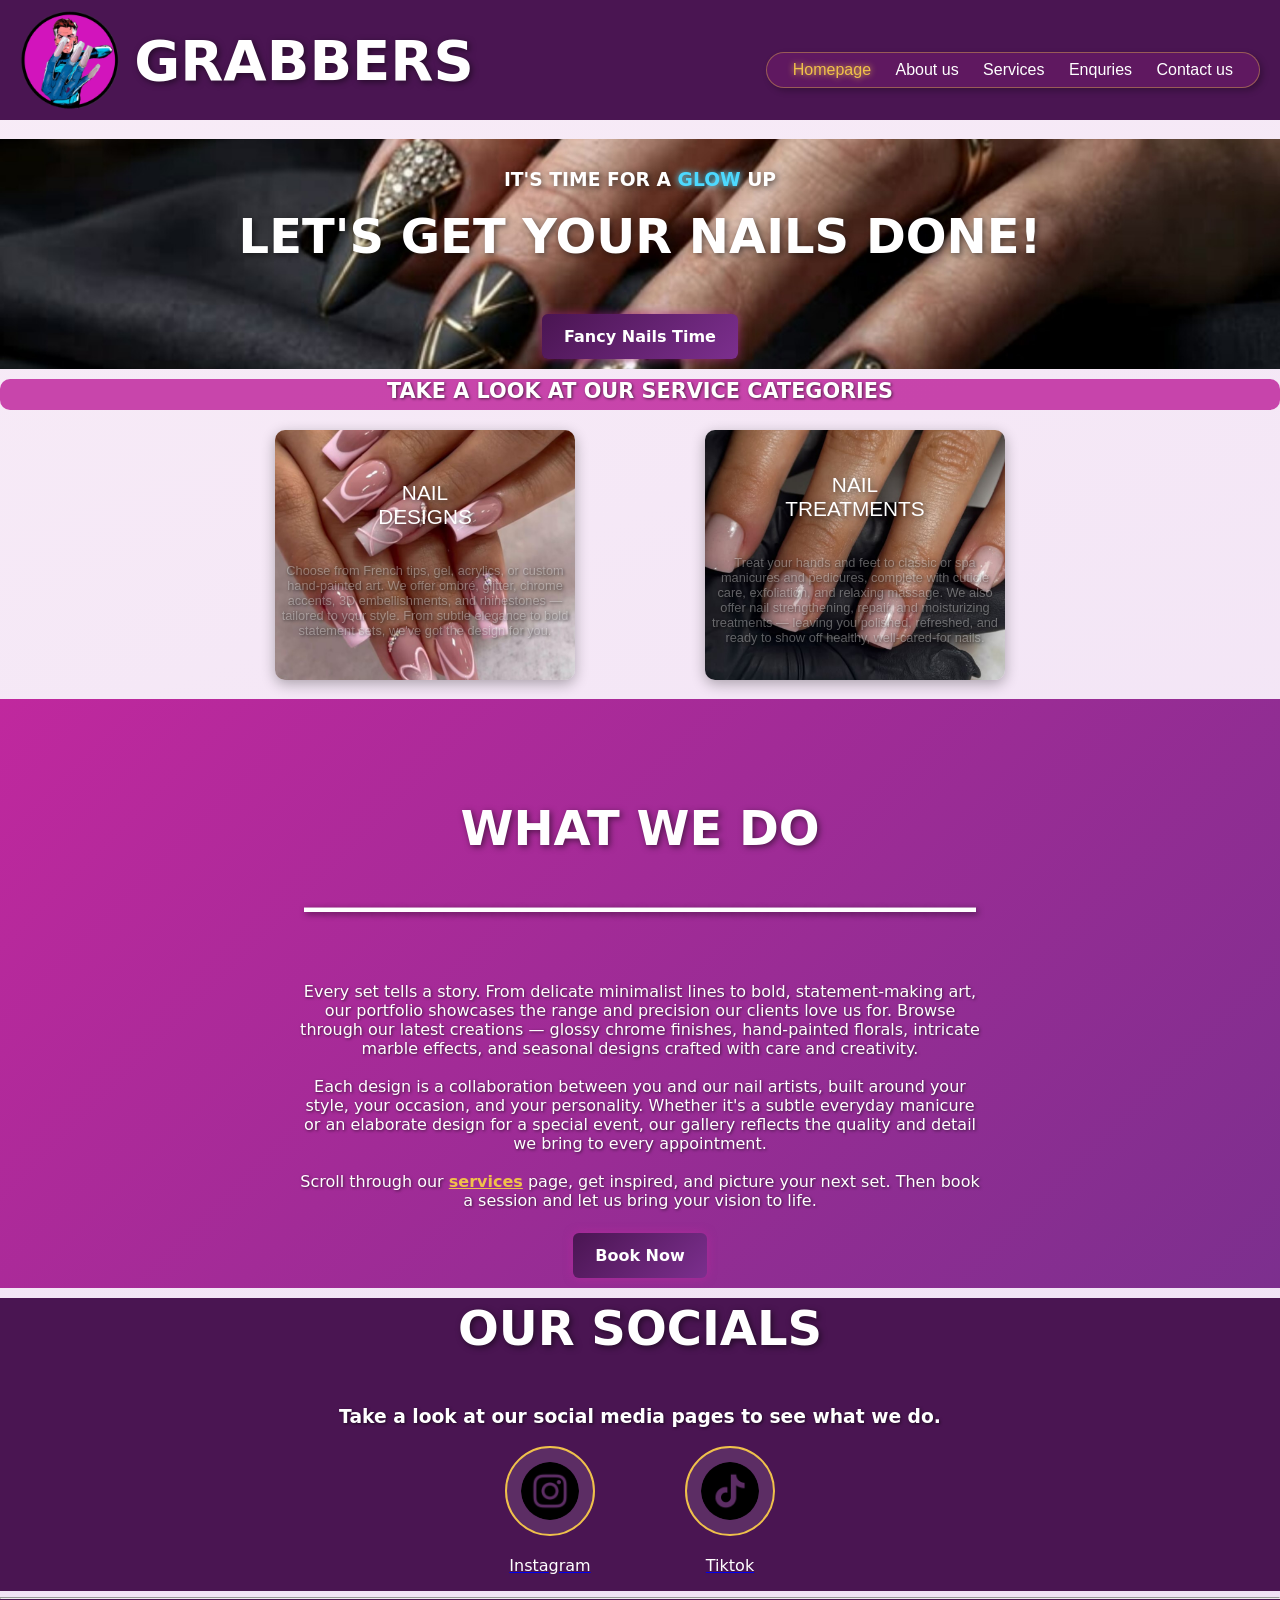
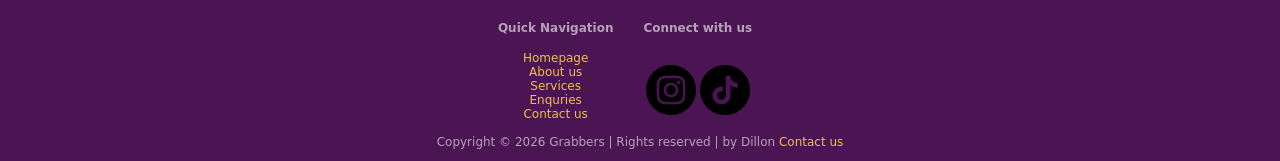
==== commit df44e79a: "hamburger added hamburger menu for smaller screens" ====
--- a/root/index.html
+++ b/root/index.html
@@ -4,13 +4,20 @@
         <title>Grabbers</title>
         <link rel="stylesheet" href="css/style.css">
         <link rel="icon" type="image/png" href="img/logo.png">
-        <meta name="viewport" content="width=device-width, initial-scale=1">
     </head>
     <body>
         <!--The division below is for the main banner with the logo and navigation-->
         <div class="banner">
-            <img src="img/logo.png" >
-            <a href="index.html" style="text-decoration: none;"><h1 id="logoText">GRABBERS</h1></a>
+            <input type="checkbox" id="navToggle" class="nav-toggle">
+            <div class="banner-top">
+                <img src="img/logo.png" >
+                <a href="index.html" style="text-decoration: none;"><h1 id="logoText">GRABBERS</h1></a>
+                <label for="navToggle" class="hamburger">
+                    <span></span>
+                    <span></span>
+                    <span></span>
+                </label>
+            </div>
         <!-- Below is the code for the website navigation where it links pages-->
             <nav>
                 <a href="index.html" style="color: #f0c14b;text-shadow: 0 0 6px currentColor;">Homepage</a>
@@ -134,7 +141,7 @@
                     <img style="height: 50px; width: auto; max-width: 100%;" src="img/tiktok.png"></a>
                 </div><br>
             </div><br>
-            Copyright © 2026 Grabbers | Rights reserved | by Mr Fundamentals <a href="assets/contact.html">Contact us</a>
+            Copyright © 2026 Grabbers | Rights reserved | by Dillon <a href="assets/contact.html">Contact us</a>
         </footer>
     </body>
     
--- a/root/css/style.css
+++ b/root/css/style.css
@@ -49,6 +49,36 @@
     padding: 10px 20px;
     align-items: center;
 }
+.banner-top {
+    display: flex;
+    align-items: center;
+    gap: 14px;
+}
+
+/* The checkbox that tracks open/closed state - never actually shown */
+.nav-toggle {
+    display: none;
+}
+
+/* The 3-bar icon itself - hidden on desktop, only shown on phones */
+.hamburger {
+    display: none;
+    flex-direction: column;
+    justify-content: space-between;
+    width: 30px;
+    height: 22px;
+    cursor: pointer;
+}
+
+.hamburger span {
+    display: block;
+    height: 3px;
+    width: 100%;
+    background-color: var(--gold);
+    border-radius: 2px;
+    transition: transform 0.3s ease, opacity 0.3s ease;
+}
+
 /*Navigation text decoration*/
 nav a{
     text-decoration: none;
@@ -442,6 +472,48 @@
 }
 
 
+/* PCs and large desktop monitors (min 1025px) */
+
+@media (min-width: 1025px) {
+
+    /* Keep the wide flex rows from stretching too thin/far apart on
+       very large monitors, and give everything a bit more breathing room */
+    #Mainserv {
+        gap: 130px;
+        max-width: 1400px;
+        margin-left: auto;
+        margin-right: auto;
+    }
+
+    .ns {
+        gap: 80px;
+        max-width: 1300px;
+        margin-left: auto;
+        margin-right: auto;
+    }
+
+    .socials {
+        gap: 90px;
+    }
+
+    .marquee-img {
+        height: 230px;
+    }
+
+    nav {
+        gap: 4px;
+    }
+
+    nav a {
+        padding: 6px 10px;
+    }
+
+    .contact-wrap {
+        max-width: 1100px;
+    }
+}
+
+
 /* Tablets and small laptops (max 1024px) */
 
 @media (max-width: 1024px) {
@@ -500,19 +572,47 @@
         height: 70px;
     }
 
+    .banner-top {
+        width: 100%;
+        justify-content: space-between;
+    }
+
+    /* Show the hamburger icon only on phones */
+    .hamburger {
+        display: flex;
+    }
+
+    /* Nav stays hidden until the checkbox is checked */
     nav {
+        display: none;
         width: 100%;
-        display: flex;
-        flex-wrap: wrap;
-        justify-content: center;
-        gap: 4px 10px;
+        flex-direction: column;
+        gap: 4px;
         margin-top: 12px;
         padding: 10px 12px;
         border-radius: 16px;
     }
 
+    .nav-toggle:checked ~ nav {
+        display: flex;
+    }
+
     nav a {
         padding: 8px 10px;           
+    }
+
+    /* Animate the bars into an X when open
+       (checkbox is a sibling of .banner-top, hamburger is inside it) */
+    .nav-toggle:checked ~ .banner-top .hamburger span:nth-child(1) {
+        transform: translateY(9.5px) rotate(45deg);
+    }
+
+    .nav-toggle:checked ~ .banner-top .hamburger span:nth-child(2) {
+        opacity: 0;
+    }
+
+    .nav-toggle:checked ~ .banner-top .hamburger span:nth-child(3) {
+        transform: translateY(-9.5px) rotate(-45deg);
     }
 
     /* Hero */
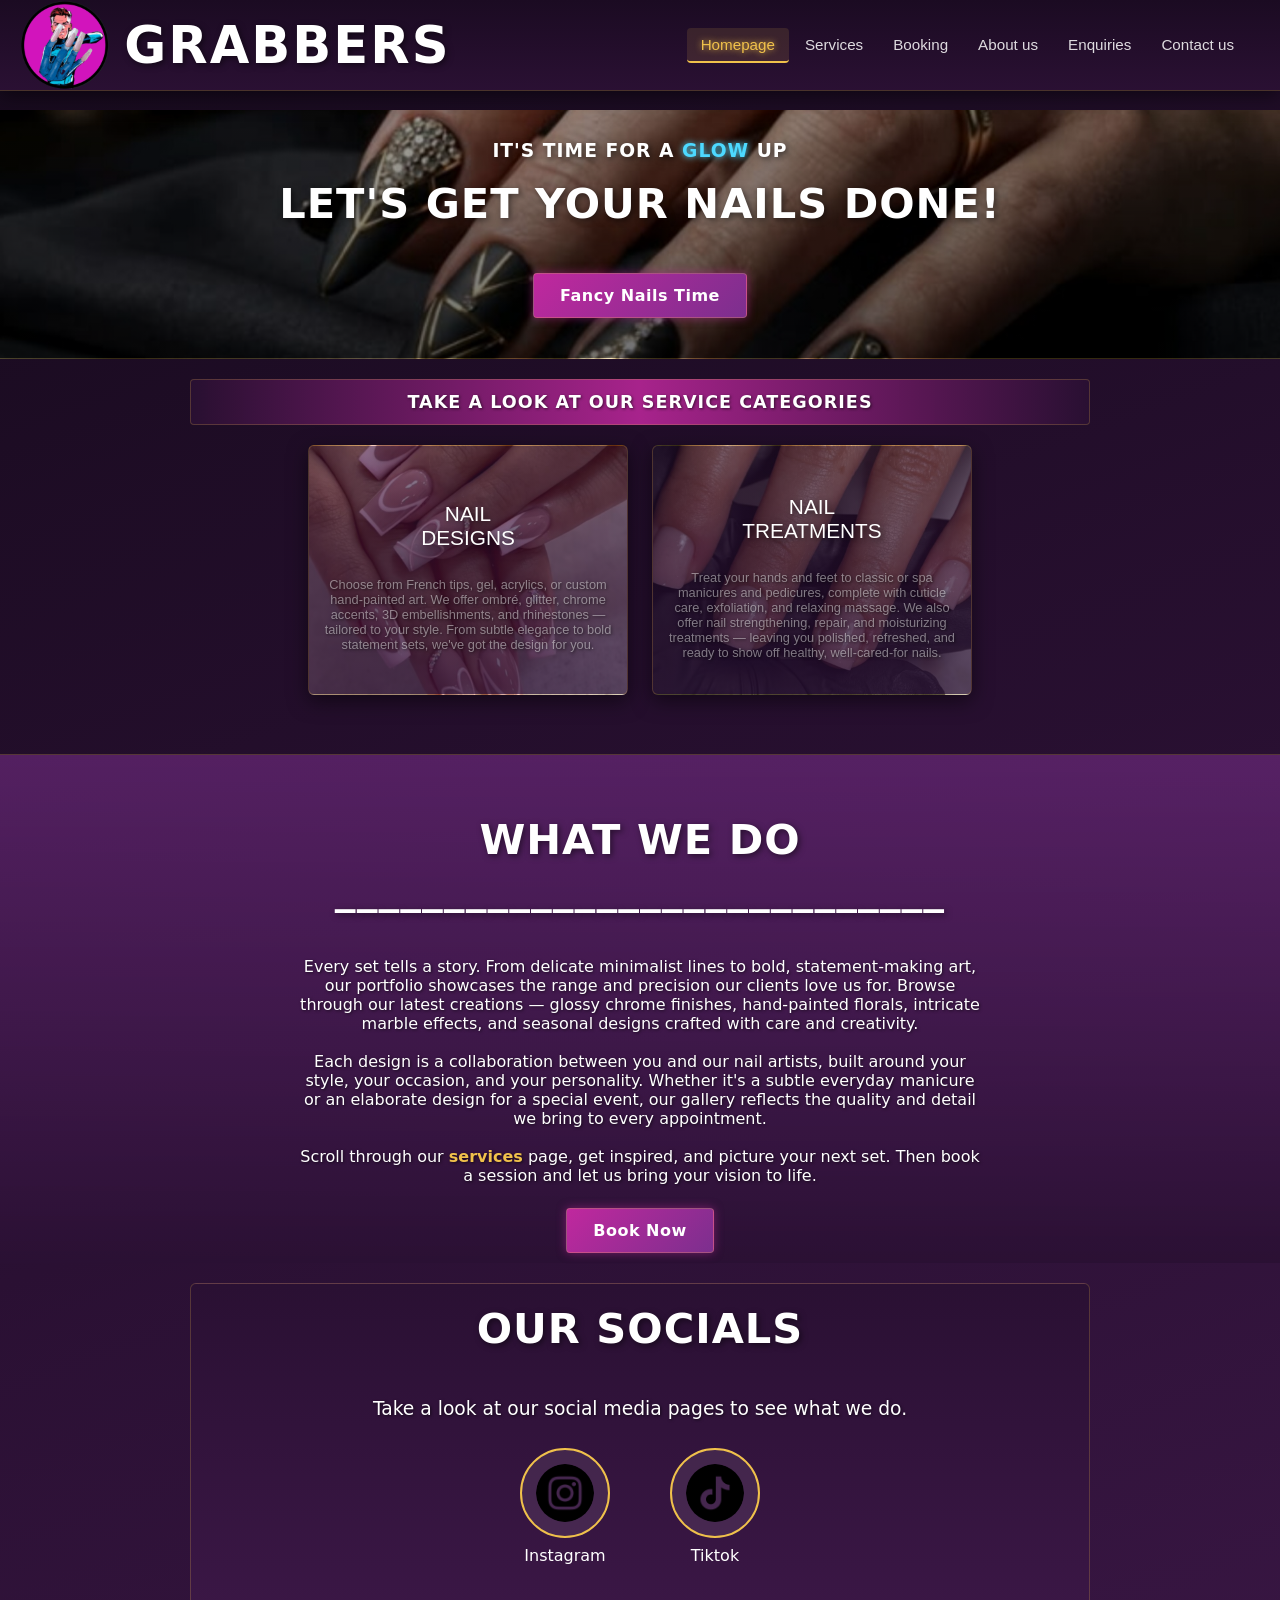
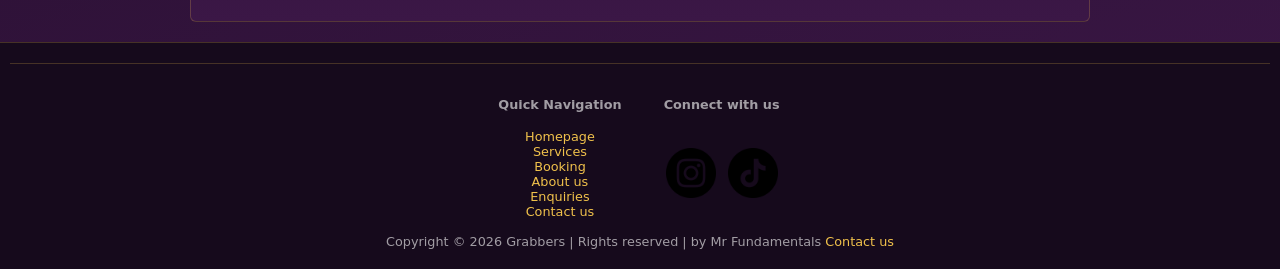
==== commit 7a5dfecd: "V3 update Changed styling, added new page and added Google form" ====
--- a/root/index.html
+++ b/root/index.html
@@ -1,148 +1,139 @@
 <!DOCTYPE html>
-<html>
+<html lang="en">
     <head>
+        <meta charset="UTF-8">
+        <meta name="viewport" content="width=device-width, initial-scale=1.0">
         <title>Grabbers</title>
         <link rel="stylesheet" href="css/style.css">
         <link rel="icon" type="image/png" href="img/logo.png">
     </head>
     <body>
-        <!--The division below is for the main banner with the logo and navigation-->
         <div class="banner">
             <input type="checkbox" id="navToggle" class="nav-toggle">
             <div class="banner-top">
-                <img src="img/logo.png" >
+                <img src="img/logo.png" alt="Grabbers logo">
                 <a href="index.html" style="text-decoration: none;"><h1 id="logoText">GRABBERS</h1></a>
-                <label for="navToggle" class="hamburger">
+                <label for="navToggle" class="hamburger" aria-label="Toggle navigation">
                     <span></span>
                     <span></span>
                     <span></span>
                 </label>
             </div>
-        <!-- Below is the code for the website navigation where it links pages-->
             <nav>
-                <a href="index.html" style="color: #f0c14b;text-shadow: 0 0 6px currentColor;">Homepage</a>
+                <a href="index.html" class="active">Homepage</a>
+                <a href="assets/services.html">Services</a>
+                <a href="assets/booking.html">Booking</a>
                 <a href="assets/about.html">About us</a>
-                <a href="assets/services.html">Services</a>
-                <a href="assets/enquiry.html">Enquries</a>
+                <a href="assets/enquiry.html">Enquiries</a>
                 <a href="assets/contact.html">Contact us</a>
-            </nav>   
+            </nav>
         </div>
+
         <div class="headliner">
-            <h3 style="text-align: center;color: white; padding-top: 30px;text-shadow: 2px 2px 6px rgba(0,0,0,0.6);" >IT'S TIME FOR A <b style="color: #4dd9ff;text-shadow: 0 0 6px currentColor;">GLOW</b> UP</h3>
+            <h3 class="eyebrow">IT'S TIME FOR A <b class="glow-cyan">GLOW</b> UP</h3>
             <h2 class="headline">LET'S GET YOUR NAILS DONE!</h2>
             <div class="bdbutton">
                 <button onclick="window.location.href='assets/services.html'"><b>Fancy Nails Time</b></button>
             </div>
         </div>
-        <div style="text-align: center; color: rgb(255, 255, 255); font-size: 1.3rem; border-radius: 10px; text-shadow: 1px 1px 3px rgba(0,0,0,0.6);
-        background-color: rgba(192, 40, 158, 0.85); padding-bottom: 7px; 
-        margin-bottom: 20px;">
-            <b>
-              TAKE A LOOK AT OUR SERVICE CATEGORIES
-            </b>
-            
-        </div>    
-        
-        
-        <!--The div tag is used to separate sections, the b tag is used to make the word "world" bolder, the br tag is used to break lines up and stack them-->
+
+        <div class="section-label">
+            <b>TAKE A LOOK AT OUR SERVICE CATEGORIES</b>
+        </div>
+
         <div id="Mainserv">
             <div id="serv">
-               <p>
-                NAIL<br>
-                DESIGNS
-               </p>
-               <p id="minDesc1">
-                Choose from French tips, gel, acrylics, 
-                or custom hand-painted art. We offer ombré,
-                glitter, chrome accents, 
-                3D embellishments, and rhinestones —
-                tailored to your style. From subtle 
-                elegance to bold statement sets, 
-                we've got the design for you.
-               </p> 
-                
+                <p>NAIL<br>DESIGNS</p>
+                <p id="minDesc1">
+                    Choose from French tips, gel, acrylics,
+                    or custom hand-painted art. We offer ombré,
+                    glitter, chrome accents,
+                    3D embellishments, and rhinestones —
+                    tailored to your style. From subtle
+                    elegance to bold statement sets,
+                    we've got the design for you.
+                </p>
             </div>
             <div id="serv2">
-                <p>
-                NAIL<br>
-                TREATMENTS
-                </p>
+                <p>NAIL<br>TREATMENTS</p>
                 <p id="minDesc2">
-                    Treat your hands and feet to classic or spa 
-                    manicures and pedicures, complete with 
-                    cuticle care, exfoliation, and relaxing 
-                    massage. We also offer nail strengthening, 
-                    repair, and moisturizing treatments — 
-                    leaving you polished, refreshed, and 
-                    ready to show off healthy, 
-                    well-cared-for nails.  
+                    Treat your hands and feet to classic or spa
+                    manicures and pedicures, complete with
+                    cuticle care, exfoliation, and relaxing
+                    massage. We also offer nail strengthening,
+                    repair, and moisturizing treatments —
+                    leaving you polished, refreshed, and
+                    ready to show off healthy,
+                    well-cared-for nails.
                 </p>
             </div>
-        </div><br>
-        
-        <div id="ourWork" style="justify-items: center;">
-            <h2 class="headline" style="padding-bottom: 30px;">WHAT WE DO <br>____________________________</h2>
+        </div>
+        <br>
+
+        <div id="ourWork">
+            <h2 class="headline">WHAT WE DO <br>____________________________</h2>
             <p class="sectionText">
-                Every set tells a story. From delicate minimalist lines to bold, 
-                statement-making art, our portfolio showcases the range 
-                and precision our clients love us for. Browse through 
-                our latest creations — glossy chrome finishes, 
-                hand-painted florals, intricate marble effects, 
+                Every set tells a story. From delicate minimalist lines to bold,
+                statement-making art, our portfolio showcases the range
+                and precision our clients love us for. Browse through
+                our latest creations — glossy chrome finishes,
+                hand-painted florals, intricate marble effects,
                 and seasonal designs crafted with care and creativity.
-                <br> 
-                <br>
-                Each design is a collaboration between you and our nail 
-                artists, built around your style, your occasion, and 
-                your personality. Whether it's a subtle everyday 
-                manicure or an elaborate design for a special event, 
-                our gallery reflects the quality and detail we bring to 
+                <br><br>
+                Each design is a collaboration between you and our nail
+                artists, built around your style, your occasion, and
+                your personality. Whether it's a subtle everyday
+                manicure or an elaborate design for a special event,
+                our gallery reflects the quality and detail we bring to
                 every appointment.
-                <br>
-                <br>
-                Scroll through our <a class="glowLink" href="assets/services.html">services</a> page, get inspired, and picture your next 
-                set. Then book a session and let us bring your vision 
+                <br><br>
+                Scroll through our <a class="glowLink" href="assets/services.html">services</a> page, get inspired, and picture your next
+                set. Then book a session and let us bring your vision
                 to life.
             </p>
             <div class="bdbutton">
                 <button onclick="window.location.href='assets/services.html'"><b>Book Now</b></button>
             </div>
         </div>
-        <div style="background-color: #4a1552;padding-top: 1px;">
-            <h2 class="headline" style="padding-bottom: 10px;">OUR SOCIALS</h2>
-            <h3 style="text-align: center;color: white;text-shadow: 1px 1px 3px rgba(0,0,0,0.6);">Take a look at our social media pages to see what we do.</h3>
+
+        <div class="social-band">
+            <h2 class="headline">OUR SOCIALS</h2>
+            <h3 class="subline">Take a look at our social media pages to see what we do.</h3>
             <div class="socials">
-                <a href="https://www.instagram.com/grabbers_nails/" target="_blank">
-                    <img src="img/instagram.png">
+                <a href="https://www.instagram.com/grabbers_nails/" target="_blank" rel="noopener">
+                    <img src="img/instagram.png" alt="Instagram">
                     <p class="glowText">Instagram</p>
                 </a>
-                <a href="https://www.tiktok.com/@grabbers_nails" target="_blank">
-                    <img src="img/tiktok.png">
+                <a href="https://www.tiktok.com/@grabbers_nails" target="_blank" rel="noopener">
+                    <img src="img/tiktok.png" alt="TikTok">
                     <p class="glowText">Tiktok</p>
                 </a>
             </div>
         </div>
+
         <footer>
             <hr>
             <div class="footBox">
                 <div>
                     <h4>Quick Navigation</h4>
                     <a href="index.html">Homepage</a><br>
+                    <a href="assets/services.html">Services</a><br>
+                    <a href="assets/booking.html">Booking</a><br>
                     <a href="assets/about.html">About us</a><br>
-                    <a href="assets/services.html">Services</a><br>
-                    <a href="assets/enquiry.html">Enquries</a><br>
+                    <a href="assets/enquiry.html">Enquiries</a><br>
                     <a href="assets/contact.html">Contact us</a>
-
                 </div>
                 <div>
                     <h4>Connect with us</h4><br>
-                    <a href="https://www.instagram.com/grabbers_nails/" target="_blank">
-                    <img style="height: 50px; width: auto; max-width: 100%;" src="img/instagram.png">
-                    <a href="https://www.tiktok.com/@grabbers_nails" target="_blank">
-                    <img style="height: 50px; width: auto; max-width: 100%;" src="img/tiktok.png"></a>
-                </div><br>
+                    <a href="https://www.instagram.com/grabbers_nails/" target="_blank" rel="noopener">
+                        <img class="footIcon" src="img/instagram.png" alt="Instagram">
+                    </a>
+                    <a href="https://www.tiktok.com/@grabbers_nails" target="_blank" rel="noopener">
+                        <img class="footIcon" src="img/tiktok.png" alt="TikTok">
+                    </a>
+                </div>
             </div><br>
-            Copyright © 2026 Grabbers | Rights reserved | by Dillon <a href="assets/contact.html">Contact us</a>
+            Copyright © 2026 Grabbers | Rights reserved | by Mr Fundamentals <a href="assets/contact.html">Contact us</a>
         </footer>
     </body>
-    
-</html>
+</html>
--- a/root/css/style.css
+++ b/root/css/style.css
@@ -1,66 +1,72 @@
 :root{
-    --deep-purple: #4a1552;
+    --deep-purple: #2a1033;
+    --panel-purple: #3b1746;
     --royal-purple: #7c2f8e;
     --magenta: #c0289e;
     --pink-tint: #f8ecf7;
     --lavender-tint: #efe0f5;
     --gold: #f0c14b;
     --cyan-glow: #4dd9ff;
+    --panel-bg: #1b0b22;
+    --panel-border: rgba(240, 193, 75, 0.22);
+    --text-dim: rgba(255, 255, 255, 0.65);
 }
 
 * {
     box-sizing: border-box;
 }
 
+html {
+    overflow-x: hidden;
+}
+
 body{
     margin: 0;
-    background: linear-gradient(160deg, var(--pink-tint) 0%, var(--lavender-tint) 100%);
-    font-family: system-ui, -apple-system, BlinkMacSystemFont, 'Segoe UI', Roboto, Oxygen, Ubuntu, Cantarell, 'Open Sans', 'Helvetica Neue', sans-serif;
+    background: linear-gradient(160deg, #160a1c 0%, #2a1033 55%, #3b1746 100%);
+    color: white;
+    font-family: "Motiva Sans", system-ui, -apple-system, BlinkMacSystemFont, 'Segoe UI', Roboto, Oxygen, Ubuntu, Cantarell, 'Open Sans', 'Helvetica Neue', sans-serif;
+    min-height: 100vh;
+}
+
+img {
+    max-width: 100%;
+    display: block;
 }
 
 h1 {
-    font-size: 3.5rem;
+    font-size: clamp(2rem, 8vw, 3.2rem);
     text-shadow: 2px 2px 6px rgba(0,0,0,0.5);
-    font-family: system-ui, -apple-system, BlinkMacSystemFont, 'Segoe UI', Roboto, Oxygen, Ubuntu, Cantarell, 'Open Sans', 'Helvetica Neue', sans-serif;
-    color: white;            
-    margin-top: 5px;
-    margin-bottom: 5px;
-}
-
-nav{
-    margin-left: auto;
-    font-family: 'Lucida Sans', 'Lucida Sans Regular', 'Lucida Grande', 'Lucida Sans Unicode', Geneva, Verdana, sans-serif;
-    margin-top: 20px;
-    padding: 8px 16px;
-    border-radius: 30px;
-    background-color: rgba(192, 40, 158, 0.18);
-    border: 1px solid rgba(240, 193, 75, 0.4);
-    box-shadow: 3px 3px 6px rgba(0,0,0,0.25);
-}
-
-body{
-    font-family: system-ui, -apple-system, BlinkMacSystemFont, 'Segoe UI', Roboto, Oxygen, Ubuntu, Cantarell, 'Open Sans', 'Helvetica Neue', sans-serif;
-}
-/*decoration for all banners*/
+    color: white;
+    margin: 0;
+    letter-spacing: 2px;
+}
+
+h2 { margin-top: 0; }
+
+a { color: var(--gold); }
+
+/* ---------------- Steam-style top banner ---------------- */
 .banner{
     display: flex;
     flex-direction: row;
-    background-color: var(--deep-purple);
-    padding: 10px 20px;
+    background: linear-gradient(180deg, #1b0b22 0%, #2a1033 100%);
+    padding: 0 20px;
     align-items: center;
-}
+    border-bottom: 1px solid var(--panel-border);
+    box-shadow: 0 4px 18px rgba(0,0,0,0.5);
+    position: sticky;
+    top: 0;
+    z-index: 50;
+}
+
 .banner-top {
     display: flex;
     align-items: center;
     gap: 14px;
 }
 
-/* The checkbox that tracks open/closed state - never actually shown */
-.nav-toggle {
-    display: none;
-}
-
-/* The 3-bar icon itself - hidden on desktop, only shown on phones */
+.nav-toggle { display: none; }
+
 .hamburger {
     display: none;
     flex-direction: column;
@@ -79,40 +85,39 @@
     transition: transform 0.3s ease, opacity 0.3s ease;
 }
 
-/*Navigation text decoration*/
+nav{
+    margin-left: auto;
+    font-family: 'Lucida Sans', 'Lucida Sans Regular', 'Lucida Grande', 'Lucida Sans Unicode', Geneva, Verdana, sans-serif;
+    display: flex;
+    gap: 2px;
+    padding: 8px 12px;
+}
+
 nav a{
     text-decoration: none;
-    color: #ffffff;
-    padding: 4px 6px;
+    color: rgba(255,255,255,0.85);
+    padding: 8px 14px;
+    border-radius: 4px;
+    font-size: 0.95rem;
+    transition: background 0.2s, color 0.2s, text-shadow 0.2s;
 }
 
 nav a:hover{
-    text-decoration: none;
+    color: #fff;
+    background: rgba(192, 40, 158, 0.3);
+    text-shadow: 0 0 6px var(--magenta);
+}
+
+nav a.active {
     color: var(--gold);
-    text-shadow: 0 0 6px currentColor;
-}
-/*Logo sizing*/
+    background: rgba(240, 193, 75, 0.12);
+    border-bottom: 2px solid var(--gold);
+    text-shadow: 0 0 6px var(--gold);
+}
+
 .banner img {
-        height: 100px;
-        width: auto;
-        max-width: 100%;
-}
-
-footer{
-    text-align: center;
-    background-color: var(--deep-purple);
-    color: rgba(255, 255, 255, 0.6);
-    padding-bottom: 1%;
-    font-size: 0.75rem;
-}
-
-footer a {
-    text-decoration: none;
-    color: var(--gold);
-}
-
-footer a:hover{
-    text-decoration: underline;
+    height: 90px;
+    width: auto;
 }
 
 #logoText:hover {
@@ -120,33 +125,57 @@
     text-shadow: 0 0 6px currentColor;
 }
 
-/*This styles the main headline which use h2*/
+/* ---------------- Headlines ---------------- */
 .headline{
     text-align: center;
-    font-size: 3rem;
-    margin-top: 1px;
-    padding-bottom: 10px;
+    font-size: clamp(1.6rem, 6vw, 2.6rem);
+    margin-top: 0;
+    padding: 0 10px 10px;
     color: white;
     text-shadow: 2px 2px 6px rgba(0,0,0,0.5);
-}
-
+    letter-spacing: 1px;
+}
+
+.eyebrow {
+    text-align: center;
+    color: white;
+    padding-top: 30px;
+    text-shadow: 2px 2px 6px rgba(0,0,0,0.6);
+    letter-spacing: 1px;
+}
+
+.glow-cyan {
+    color: var(--cyan-glow);
+    text-shadow: 0 0 6px currentColor;
+}
+
+.subline {
+    text-align: center;
+    color: white;
+    text-shadow: 1px 1px 3px rgba(0,0,0,0.6);
+    font-weight: 400;
+    padding: 0 12px;
+}
+
+/* ---------------- Hero ---------------- */
 .headliner{
-    background-image: url(../img/head-img.jpg);
+    background-image: linear-gradient(rgba(0,0,0,0.35), rgba(0,0,0,0.55)), url(../img/head-img.jpg);
     background-repeat: no-repeat;
     background-size: cover;
     background-position: center;
+    padding-bottom: 20px;
+    border-bottom: 1px solid var(--panel-border);
 }
 
 .headliner2{
-    background-image: url(../img/head2.jpeg);
+    background-image: linear-gradient(rgba(0,0,0,0.4), rgba(0,0,0,0.6)), url(../img/head2.jpeg);
     background-repeat: no-repeat;
     background-size: cover;
     background-position: center;
-    padding-bottom: 70px;
-    max-width: 100%;
-    width: auto;
-}
-
+    padding: 40px 0 70px;
+}
+
+/* ---------------- Buttons (Steam-esque) ---------------- */
 .bdbutton{
     text-align: center;
     padding-bottom: 10px;
@@ -156,16 +185,18 @@
 .bdbutton button,
 .enquiryForm button,
 .callbackBtn{
-    font-family: system-ui, -apple-system, BlinkMacSystemFont, 'Segoe UI', Roboto, Oxygen, Ubuntu, Cantarell, 'Open Sans', 'Helvetica Neue', sans-serif;
-    background: linear-gradient(135deg, var(--deep-purple), var(--royal-purple));
+    font-family: inherit;
+    background: linear-gradient(135deg, var(--magenta), var(--royal-purple));
     font-size: 1rem;
-    box-shadow: 0 0 10px rgba(192,40,158,0.6);
-    border: none;
-    border-radius: 6px;
-    padding: 13px 22px;
-    color: white;
+    font-weight: 600;
+    letter-spacing: 0.5px;
+    box-shadow: 0 0 10px rgba(192,40,158,0.5);
+    border: 1px solid rgba(240,193,75,0.25);
+    border-radius: 4px;
+    padding: 12px 26px;
+    color: #fff;
     cursor: pointer;
-    transition: box-shadow 0.2s, transform 0.2s;
+    transition: box-shadow 0.2s, transform 0.2s, background 0.2s;
 }
 
 .bdbutton button:hover,
@@ -173,17 +204,38 @@
 .callbackBtn:hover{
     box-shadow: 0 0 18px rgba(192,40,158,0.9);
     transform: translateY(-1px);
-}
-
+    background: linear-gradient(135deg, #d439b0, #9337a8);
+}
+
+/* ---------------- Section label / category bar ---------------- */
+.section-label {
+    text-align: center;
+    color: #fff;
+    font-size: 1.1rem;
+    border-radius: 4px;
+    text-shadow: 1px 1px 3px rgba(0,0,0,0.6);
+    background: linear-gradient(90deg, rgba(42,16,51,0.9), rgba(192,40,158,0.85), rgba(42,16,51,0.9));
+    padding: 12px;
+    margin: 20px auto;
+    max-width: 900px;
+    border: 1px solid var(--panel-border);
+    letter-spacing: 1px;
+}
+
+/* ---------------- Service cards ---------------- */
 #Mainserv{
     display: flex;
     flex-direction: row;
-    gap: 100px;
+    gap: 24px;
     justify-content: center;
-}
-
-#serv{
-    width: 300px;
+    padding: 0 20px;
+    max-width: 1000px;
+    margin: 0 auto;
+}
+
+#serv, #serv2{
+    width: 100%;
+    max-width: 320px;
     height: 250px;
     display: flex;
     flex-direction: column;
@@ -193,89 +245,136 @@
     color: white;
     font-family: 'Lucida Sans', 'Lucida Sans Regular', 'Lucida Grande', 'Lucida Sans Unicode', Geneva, Verdana, sans-serif;
     text-shadow: 2px 2px 6px rgba(0,0,0,0.6);
-    background-image: url(../img/fancynails.jpg);
     background-repeat: no-repeat;
     background-size: cover;
     background-position: center;
-    border-radius: 10px;
+    border-radius: 6px;
     font-size: 1.3rem;
-    box-shadow: 0 4px 14px rgba(0,0,0,0.3);
-}
-
-#serv:hover{
-    color: rgba(255,255,255,0.15);
-}
-
-#serv:hover #minDesc1{
-    color: white;
+    box-shadow: 0 6px 20px rgba(0,0,0,0.5);
+    border: 1px solid var(--panel-border);
+    transition: transform 0.25s, box-shadow 0.25s;
+}
+
+#serv{
+    background-image: linear-gradient(rgba(42,16,51,0.55), rgba(42,16,51,0.75)), url(../img/fancynails.jpg);
 }
 
 #serv2{
-    width: 300px;
-    height: 250px;
-    display: flex;
-    flex-direction: column;
-    justify-content: center;
-    align-items: center;
-    text-align: center;
-    color: white;
-    font-family: 'Lucida Sans', 'Lucida Sans Regular', 'Lucida Grande', 'Lucida Sans Unicode', Geneva, Verdana, sans-serif;
-    text-shadow: 2px 2px 6px rgba(0,0,0,0.6);
-    background-image: url(../img/mani.jpg);
-    background-repeat: no-repeat;
-    background-size: cover;
-    background-position: center;
-    border-radius: 10px;
-    font-size: 1.3rem;
-    box-shadow: 0 4px 14px rgba(0,0,0,0.3);
-} 
-
-#serv2:hover{
-    color: rgba(255,255,255,0.15);
-}
-
-#serv2:hover #minDesc2{
-    color: white;
-}
-
-#minDesc1,
-#minDesc2{
+    background-image: linear-gradient(rgba(42,16,51,0.55), rgba(42,16,51,0.75)), url(../img/mani.jpg);
+}
+
+#serv:hover, #serv2:hover{
+    transform: translateY(-4px);
+    box-shadow: 0 10px 28px rgba(192,40,158,0.5);
+}
+
+#minDesc1, #minDesc2{
     font-size: 0.8rem;
     text-shadow: 1px 1px 3px rgba(0,0,0,0.6);
-    color: rgba(255,255,255,0.35);
+    color: rgba(255,255,255,0.45);
     transition: color 0.2s;
-}
-
+    margin: 6px 12px;
+}
+
+#serv:hover #minDesc1,
+#serv2:hover #minDesc2{
+    color: white;
+}
+
+/* ---------------- "What we do" panel ---------------- */
 #ourWork{
-    background: linear-gradient(135deg, var(--magenta), var(--royal-purple));
-    padding-top: 100px;
+    background: linear-gradient(180deg, rgba(124,47,142,0.55), rgba(42,16,51,0.95));
+    padding-top: 60px;
+    margin-top: 40px;
+    border-top: 1px solid var(--panel-border);
+    justify-items: center;
+}
+
+.sectionText{
+    text-align: center;
+    color: #fff;
+    font-size: 1rem;
+    border-radius: 6px;
+    text-shadow: 1px 1px 3px rgba(0,0,0,0.6);
+    padding: 0 15px 7px;
+    max-width: 70ch;
+    margin-left: auto;
+    margin-right: auto;
 }
 
 .glowLink{
-    text-shadow: none;
     color: var(--gold);
     font-weight: bold;
+    text-decoration: none;
 }
 
 .glowLink:hover{
+    text-decoration: underline;
     text-shadow: 0 0 6px currentColor;
 }
 
+/* ---------------- Coloured bands ---------------- */
+.band-purple { background: rgba(124,47,142,0.35); padding: 16px 0; border-radius: 6px; }
+.band-magenta { background: rgba(192,40,158,0.4); padding: 16px 0; border-radius: 6px; }
+
+.social-band,
+.info-panel {
+    background: linear-gradient(180deg, #2a1033, #3b1746);
+    padding: 20px;
+    border: 1px solid var(--panel-border);
+    border-radius: 6px;
+    max-width: 900px;
+    margin: 20px auto;
+}
+
+/* ---------------- About page ---------------- */
+.about-story {
+    background: rgba(74, 21, 82, 0.5);
+    padding: 20px;
+    max-width: 900px;
+    margin: 0 auto;
+    border-left: 4px solid var(--gold);
+    border-radius: 4px;
+}
+
+.about-text {
+    text-align: center;
+    color: white;
+    text-shadow: 1px 1px 3px rgba(0,0,0,0.6);
+    max-width: 65ch;
+    margin: 0 auto;
+    line-height: 1.7;
+}
+
+.founderImg {
+    background-color: #7c2f8e;
+    padding: 10px;
+    border-radius: 20px;
+    height: 300px;
+    width: auto;
+    border: 1px solid var(--panel-border);
+}
+
+/* ---------------- Socials ---------------- */
 .socials{
     display: flex;
     flex-direction: row;
     justify-content: center;
     gap: 60px;
-}
+    padding: 10px 0 20px;
+    flex-wrap: wrap;
+}
+
+.socials a { text-decoration: none; }
 
 .socials img{
     height: 90px;
     width: auto;
-    max-width: 100%;
-    background-color: rgba(255,255,255,0.1);
+    background-color: rgba(255,255,255,0.08);
     border: 2px solid var(--gold);
     border-radius: 50%;
     padding: 14px;
+    transition: transform 0.2s, box-shadow 0.2s;
 }
 
 .socials img:hover{
@@ -286,38 +385,42 @@
 .glowText{
     text-align: center;
     color: white;
-}
-
-.sectionText{
-    text-align: center;
-    color: rgb(255, 255, 255);
-    font-size: 1rem;
-    border-radius: 10px;
-    text-shadow: 1px 1px 3px rgba(0,0,0,0.6);
-    padding-bottom: 7px;
-}
-
+    margin-top: 8px;
+}
+
+/* ---------------- Marquee ---------------- */
 .marquee-wrap {
     overflow: hidden;
     white-space: nowrap;
+    background: #160a1c;
+    padding: 14px 0;
+    border-top: 1px solid var(--panel-border);
+    border-bottom: 1px solid var(--panel-border);
 }
 
 .marquee-track {
     display: inline-flex;
-    animation: scroll 40s linear infinite;
+    animation: scroll 50s linear infinite;
 }
 
 .marquee-img {
     height: 200px;
     width: auto;
     margin-right: 15px;
-    border-radius: 8px;
+    border-radius: 6px;
     box-shadow: 0 4px 10px rgba(0,0,0,0.25);
+    border: 1px solid var(--panel-border);
 }
 
 @keyframes scroll {
     from { transform: translateX(0); }
-    to { transform: translateX(-40%); }
+    to { transform: translateX(-50%); }
+}
+
+/* ---------------- Services grid ---------------- */
+.service-band {
+    padding: 20px 0 30px;
+    margin-top: 10px;
 }
 
 .ns{
@@ -327,12 +430,15 @@
     align-items: flex-start;
     gap: 60px;
     margin-bottom: 40px;
+    flex-wrap: wrap;
+    padding: 0 20px;
 }
 
 .nsI{
     text-align: center;
     color: white;
     text-shadow: 1px 1px 3px rgba(0,0,0,0.6);
+    max-width: 220px;
 }
 
 .nsI p{
@@ -341,14 +447,15 @@
 
 .nsI img{
     height: 200px;
-    width: auto;
+    width: 100%;
     max-width: 100%;
-    border-radius: 10px;
-    box-shadow: 0 3px 8px rgba(0,0,0,0.3);
-}
-
-/*enquiry page*/
-
+    object-fit: cover;
+    border-radius: 6px;
+    box-shadow: 0 3px 10px rgba(0,0,0,0.4);
+    border: 1px solid var(--panel-border);
+}
+
+/* ---------------- Enquiry form ---------------- */
 .enquiryWrap {
     display: flex;
     justify-content: center;
@@ -359,11 +466,12 @@
     display: flex;
     flex-direction: column;
     width: 100%;
-    max-width: 500px;
-    background-color: var(--deep-purple);
+    max-width: 520px;
+    background: linear-gradient(180deg, #2a1033, #3b1746);
     padding: 30px;
-    border-radius: 12px;
-    box-shadow: 0 6px 20px rgba(0,0,0,0.3);
+    border-radius: 6px;
+    box-shadow: 0 6px 20px rgba(0,0,0,0.4);
+    border: 1px solid var(--panel-border);
 }
 
 .enquiryForm label {
@@ -371,39 +479,86 @@
     font-family: 'Lucida Sans', 'Lucida Sans Regular', 'Lucida Grande', 'Lucida Sans Unicode', Geneva, Verdana, sans-serif;
     margin-top: 15px;
     margin-bottom: 5px;
+    font-size: 0.9rem;
 }
 
 .enquiryForm input,
 .enquiryForm select,
 .enquiryForm textarea {
     padding: 10px;
-    border-radius: 6px;
-    border: 1px solid rgba(255,255,255,0.2);
-    font-family: system-ui, -apple-system, BlinkMacSystemFont, 'Segoe UI', Roboto, Oxygen, Ubuntu, Cantarell, 'Open Sans', 'Helvetica Neue', sans-serif;
+    border-radius: 4px;
+    border: 1px solid rgba(255,255,255,0.18);
+    background: rgba(0,0,0,0.25);
+    color: #fff;
+    font-family: inherit;
     font-size: 1rem;
+}
+
+.enquiryForm input::placeholder,
+.enquiryForm textarea::placeholder {
+    color: rgba(255,255,255,0.4);
 }
 
 .enquiryForm textarea {
     resize: vertical;
 }
 
+/* ---------------- Footer ---------------- */
+footer{
+    text-align: center;
+    background: #160a1c;
+    color: rgba(255, 255, 255, 0.6);
+    padding: 20px 10px;
+    font-size: 0.8rem;
+    border-top: 1px solid var(--panel-border);
+}
+
+footer hr { border: none; border-top: 1px solid var(--panel-border); margin: 0 0 16px; }
+
+footer a {
+    text-decoration: none;
+    color: var(--gold);
+}
+
+footer a:hover{
+    text-decoration: underline;
+}
+
 .footBox{
     display: flex;
     flex-direction: row;
-    gap: 30px;
+    gap: 40px;
     justify-content: center;
-}
-
-/*contact page*/
+    flex-wrap: wrap;
+}
+
+.footIcon {
+    height: 50px;
+    width: auto;
+    display: inline-block;
+    margin: 4px;
+}
+
+/* ---------------- Contact page ---------------- */
 .contact-wrap {
     display: flex;
     flex-direction: row;
     flex-wrap: wrap;
     justify-content: center;
-    gap: 30px;
-    max-width: 1000px;
+    gap: 24px;
+    max-width: 1100px;
     margin: 0 auto;
     padding: 20px 40px 40px;
+}
+
+.contact-card {
+    background: linear-gradient(180deg, #2a1033, #3b1746);
+    border: 1px solid var(--panel-border);
+    border-radius: 6px;
+    padding: 20px;
+    width: 100%;
+    max-width: 360px;
+    flex: 1 1 300px;
 }
 
 .contact-list {
@@ -414,7 +569,7 @@
 
 .contact-list li {
     padding: 8px 0;
-    border-bottom: 1px solid rgba(255,255,255,0.2);
+    border-bottom: 1px solid rgba(255,255,255,0.15);
     color: white;
 }
 
@@ -435,154 +590,69 @@
 .callback-input input {
     flex: 1;
     padding: 10px;
-    border-radius: 6px;
-    border: none;
-}
-
-html {
-    overflow-x: hidden;              
-}
-
-img {
-    max-width: 100%;                 
-}
-
-/* Headings that scale smoothly between phone and desktop. */
-h1 {
-    font-size: clamp(2rem, 8vw, 3.5rem);
-}
-
-.headline {
-    font-size: clamp(1.6rem, 6vw, 3rem);
-    padding-left: 10px;
-    padding-right: 10px;
-}
-
-.sectionText {
-    padding-left: 15px;
-    padding-right: 15px;
-}
-
-/* Keeps paragraphs readable instead of stretching edge to edge */
-.sectionText p,
-#ourWork .sectionText {
-    max-width: 70ch;
-    margin-left: auto;
-    margin-right: auto;
-}
-
-
-/* PCs and large desktop monitors (min 1025px) */
-
-@media (min-width: 1025px) {
-
-    /* Keep the wide flex rows from stretching too thin/far apart on
-       very large monitors, and give everything a bit more breathing room */
+    border-radius: 4px;
+    border: 1px solid rgba(255,255,255,0.18);
+    background: rgba(0,0,0,0.25);
+    color: #fff;
+}
+
+/* ---------------- Focus states ---------------- */
+a:focus-visible,
+button:focus-visible,
+input:focus-visible,
+select:focus-visible,
+textarea:focus-visible {
+    outline: 3px solid var(--gold);
+    outline-offset: 2px;
+}
+
+/* ================= RESPONSIVE ================= */
+
+/* Tablets (max 1024px) */
+@media (max-width: 1024px) {
+
     #Mainserv {
-        gap: 130px;
-        max-width: 1400px;
-        margin-left: auto;
-        margin-right: auto;
-    }
-
-    .ns {
-        gap: 80px;
-        max-width: 1300px;
-        margin-left: auto;
-        margin-right: auto;
-    }
-
-    .socials {
-        gap: 90px;
-    }
-
-    .marquee-img {
-        height: 230px;
-    }
-
-    nav {
-        gap: 4px;
-    }
-
-    nav a {
-        padding: 6px 10px;
-    }
-
-    .contact-wrap {
-        max-width: 1100px;
-    }
-}
-
-
-/* Tablets and small laptops (max 1024px) */
-
-@media (max-width: 1024px) {
-
-    .banner {
-        flex-wrap: wrap;
-        justify-content: center;
-        gap: 10px;
-    }
-
-    nav {
-        margin-left: auto;
-        margin-right: auto;
-    }
-
-    #Mainserv {
-        gap: 40px;
-        flex-wrap: wrap;
-        padding: 0 20px;
-    }
-
-    #serv,
-    #serv2 {
-        width: 100%;
-        max-width: 320px;
+        gap: 20px;
     }
 
     .ns {
         gap: 30px;
-        flex-wrap: wrap;
-        padding: 0 20px;
     }
 
     #ourWork {
         padding-top: 50px;
     }
-
-    .socials {
-        gap: 40px;
-    }
-}
-
-
-/* Phones and small tablets (max 768px)  */
-
+}
+
+/* Phones (max 768px) */
 @media (max-width: 768px) {
 
-   
+        .bookingWrap {
+        padding: 15px 10px 40px;
+    }
+
+    .bookingFrame {
+        padding: 6px;
+    }
+
+    .bookingFrame iframe {
+        height: 1750px;      /* taller on mobile because the form stacks vertically */
+    }
+
     .banner {
         flex-direction: column;
-        text-align: center;
-        padding: 12px 10px;
-    }
-
-    .banner img {
-        height: 70px;
-    }
+        padding: 10px;
+    }
+
+    .banner img { height: 60px; }
 
     .banner-top {
         width: 100%;
         justify-content: space-between;
     }
 
-    /* Show the hamburger icon only on phones */
-    .hamburger {
-        display: flex;
-    }
-
-    /* Nav stays hidden until the checkbox is checked */
+    .hamburger { display: flex; }
+
     nav {
         display: none;
         width: 100%;
@@ -590,7 +660,8 @@
         gap: 4px;
         margin-top: 12px;
         padding: 10px 12px;
-        border-radius: 16px;
+        border-radius: 6px;
+        background: rgba(0,0,0,0.3);
     }
 
     .nav-toggle:checked ~ nav {
@@ -598,11 +669,10 @@
     }
 
     nav a {
-        padding: 8px 10px;           
-    }
-
-    /* Animate the bars into an X when open
-       (checkbox is a sibling of .banner-top, hamburger is inside it) */
+        padding: 10px 12px;
+        border-radius: 4px;
+    }
+
     .nav-toggle:checked ~ .banner-top .hamburger span:nth-child(1) {
         transform: translateY(9.5px) rotate(45deg);
     }
@@ -615,37 +685,27 @@
         transform: translateY(-9.5px) rotate(-45deg);
     }
 
-    /* Hero */
-    .headliner {
-        padding-bottom: 20px;
-    }
-
-    .headliner2 {
-        padding-bottom: 40px;
-    }
-
-    /* Service cards stack */
     #Mainserv {
         flex-direction: column;
         align-items: center;
-        gap: 25px;
-    }
-
-    #serv,
-    #serv2 {
+        gap: 20px;
+    }
+
+    #serv, #serv2 {
+        max-width: 100%;
         height: auto;
         min-height: 230px;
         padding: 20px;
     }
 
-    
     .ns {
-        gap: 20px;
+        gap: 16px;
         margin-bottom: 25px;
     }
 
     .nsI {
         width: calc(50% - 20px);
+        max-width: none;
     }
 
     .nsI img {
@@ -655,45 +715,29 @@
         aspect-ratio: 1 / 1;
     }
 
-    .marquee-img {
-        height: 130px;
-    }
-
-    /* Socials */
-    .socials {
-        gap: 25px;
-    }
+    .marquee-img { height: 130px; }
+
+    .socials { gap: 25px; }
 
     .socials img {
         height: 65px;
         padding: 10px;
     }
 
-    /* Forms and contact */
-    .enquiryWrap {
-        padding: 20px 15px 40px;
-    }
-
-    .enquiryForm {
-        padding: 20px;
-    }
+    .enquiryWrap { padding: 20px 15px 40px; }
+    .enquiryForm { padding: 20px; }
 
     .contact-wrap {
         flex-direction: column;
         align-items: center;
         padding: 20px 15px 30px;
-        gap: 20px;
-    }
-
-    .contact-wrap > div {
-        width: 100%;
-    }
-
-    .callback-input {
-        flex-direction: column;
-    }
-
-    /* Footer columns stack */
+        gap: 16px;
+    }
+
+    .contact-card { max-width: 100%; }
+
+    .callback-input { flex-direction: column; }
+
     .footBox {
         flex-direction: column;
         align-items: center;
@@ -701,38 +745,38 @@
         gap: 20px;
     }
 
-    p[style*="width: 50%"] {
-        width: 90% !important;
-        max-width: 600px;
-    }
-}
-
-@media (hover: none) {
-
-    #minDesc1,
-    #minDesc2 {
-        color: white;
-    }
-}
-
-
+    .founderImg { height: 240px; }
+}
+
+/* Reduced motion */
 @media (prefers-reduced-motion: reduce) {
-
-    .marquee-track {
-        animation: none;
-    }
-
-    * {
-        transition: none !important;
-    }
-}
-
-
-a:focus-visible,
-button:focus-visible,
-input:focus-visible,
-select:focus-visible,
-textarea:focus-visible {
-    outline: 3px solid var(--gold);
-    outline-offset: 2px;
+    .marquee-track { animation: none; }
+    * { transition: none !important; }
+}
+
+/* ---------------- Booking page ---------------- */
+.bookingWrap {
+    display: flex;
+    justify-content: center;
+    padding: 20px 20px 60px;
+}
+
+.bookingFrame {
+    width: 100%;
+    max-width: 700px;
+    background: linear-gradient(180deg, #2a1033, #3b1746);
+    border: 1px solid var(--panel-border);
+    border-radius: 6px;
+    box-shadow: 0 6px 20px rgba(0,0,0,0.4);
+    padding: 12px;
+    overflow: hidden;
+}
+
+.bookingFrame iframe {
+    display: block;
+    width: 100%;
+    height: 1520px;          
+    border: 0;
+    border-radius: 4px;
+    background: #fff;
 }
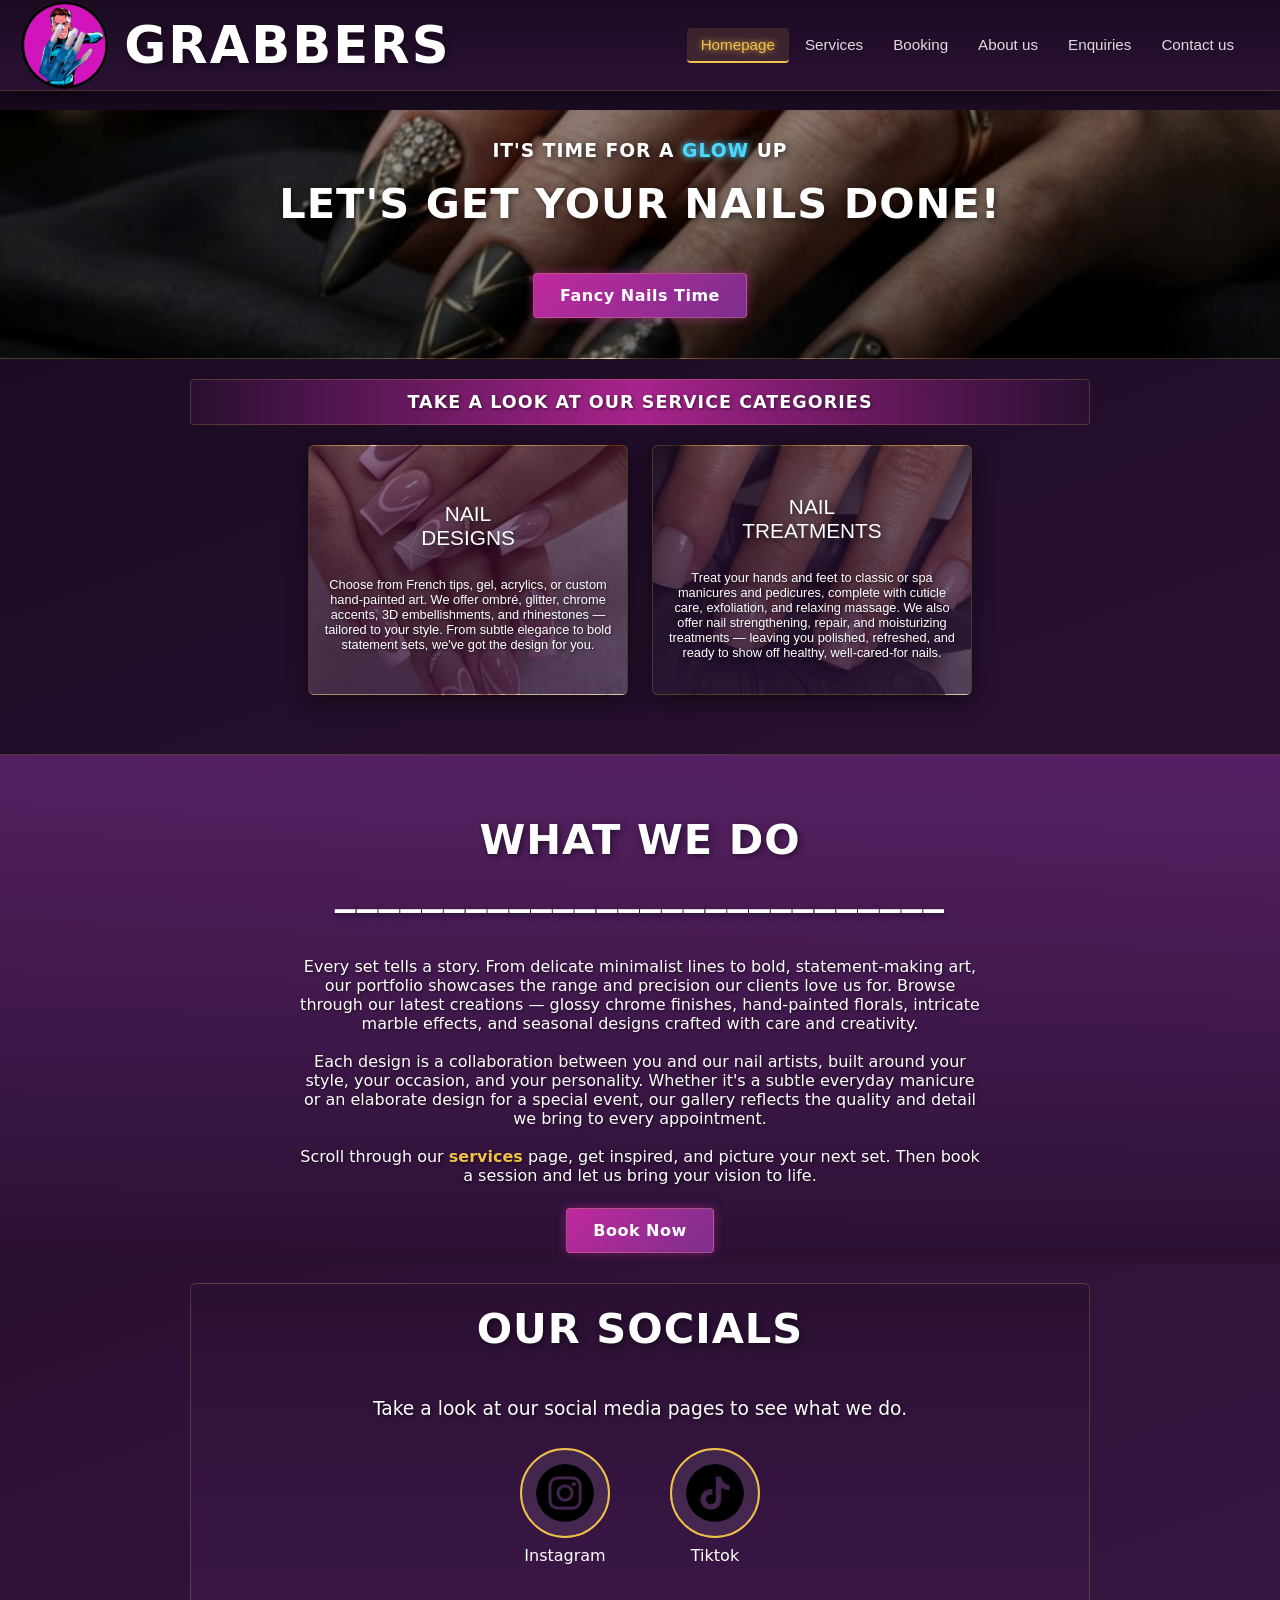
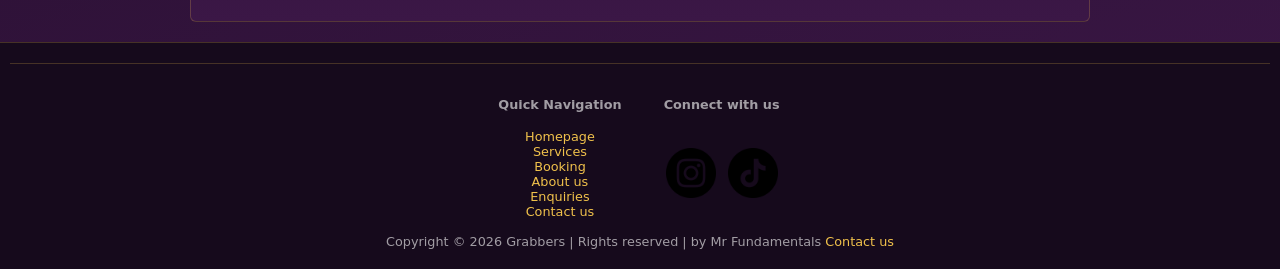
==== commit 5fd7fcf4: "SEO and interactive map update Added SEO through keywords and descriptions, renamed images and added" ====
--- a/root/index.html
+++ b/root/index.html
@@ -3,7 +3,12 @@
     <head>
         <meta charset="UTF-8">
         <meta name="viewport" content="width=device-width, initial-scale=1.0">
-        <title>Grabbers</title>
+        
+        <meta name="description" content="Grabbers is a nail salon in Braamfontein, Johannesburg offering nail decoration and maintanance services at affordable prices. Book your appointment today.">
+        <meta name="keywords" content="nail salon Braamfontein, nail salon Johannesburg, gel nails, acrylic nails, French tips, nail art, manicure, pedicure">
+
+        <title>Home | Grabbers Nail Salon in Braamfontein</title>
+
         <link rel="stylesheet" href="css/style.css">
         <link rel="icon" type="image/png" href="img/logo.png">
     </head>
--- a/root/css/style.css
+++ b/root/css/style.css
@@ -45,7 +45,7 @@
 
 a { color: var(--gold); }
 
-/* ---------------- Steam-style top banner ---------------- */
+/* Steam-style top banner */
 .banner{
     display: flex;
     flex-direction: row;
@@ -125,7 +125,7 @@
     text-shadow: 0 0 6px currentColor;
 }
 
-/* ---------------- Headlines ---------------- */
+/* Headlines */
 .headline{
     text-align: center;
     font-size: clamp(1.6rem, 6vw, 2.6rem);
@@ -157,7 +157,7 @@
     padding: 0 12px;
 }
 
-/* ---------------- Hero ---------------- */
+/* Hero */
 .headliner{
     background-image: linear-gradient(rgba(0,0,0,0.35), rgba(0,0,0,0.55)), url(../img/head-img.jpg);
     background-repeat: no-repeat;
@@ -175,7 +175,7 @@
     padding: 40px 0 70px;
 }
 
-/* ---------------- Buttons (Steam-esque) ---------------- */
+/* Buttons (Steam-esque) */
 .bdbutton{
     text-align: center;
     padding-bottom: 10px;
@@ -207,7 +207,7 @@
     background: linear-gradient(135deg, #d439b0, #9337a8);
 }
 
-/* ---------------- Section label / category bar ---------------- */
+/* Section label / category bar */
 .section-label {
     text-align: center;
     color: #fff;
@@ -222,7 +222,7 @@
     letter-spacing: 1px;
 }
 
-/* ---------------- Service cards ---------------- */
+/* Service cards */
 #Mainserv{
     display: flex;
     flex-direction: row;
@@ -263,25 +263,18 @@
     background-image: linear-gradient(rgba(42,16,51,0.55), rgba(42,16,51,0.75)), url(../img/mani.jpg);
 }
 
-#serv:hover, #serv2:hover{
-    transform: translateY(-4px);
-    box-shadow: 0 10px 28px rgba(192,40,158,0.5);
-}
+
 
 #minDesc1, #minDesc2{
     font-size: 0.8rem;
     text-shadow: 1px 1px 3px rgba(0,0,0,0.6);
-    color: rgba(255,255,255,0.45);
+    color: rgb(255, 255, 255);
     transition: color 0.2s;
     margin: 6px 12px;
 }
 
-#serv:hover #minDesc1,
-#serv2:hover #minDesc2{
-    color: white;
-}
-
-/* ---------------- "What we do" panel ---------------- */
+
+/*  What we do panel */
 #ourWork{
     background: linear-gradient(180deg, rgba(124,47,142,0.55), rgba(42,16,51,0.95));
     padding-top: 60px;
@@ -313,7 +306,7 @@
     text-shadow: 0 0 6px currentColor;
 }
 
-/* ---------------- Coloured bands ---------------- */
+/* Coloured bands */
 .band-purple { background: rgba(124,47,142,0.35); padding: 16px 0; border-radius: 6px; }
 .band-magenta { background: rgba(192,40,158,0.4); padding: 16px 0; border-radius: 6px; }
 
@@ -327,7 +320,7 @@
     margin: 20px auto;
 }
 
-/* ---------------- About page ---------------- */
+/* About page */
 .about-story {
     background: rgba(74, 21, 82, 0.5);
     padding: 20px;
@@ -355,7 +348,7 @@
     border: 1px solid var(--panel-border);
 }
 
-/* ---------------- Socials ---------------- */
+/* Socials */
 .socials{
     display: flex;
     flex-direction: row;
@@ -388,7 +381,7 @@
     margin-top: 8px;
 }
 
-/* ---------------- Marquee ---------------- */
+/* Marquee */
 .marquee-wrap {
     overflow: hidden;
     white-space: nowrap;
@@ -417,7 +410,7 @@
     to { transform: translateX(-50%); }
 }
 
-/* ---------------- Services grid ---------------- */
+/* Services grid */
 .service-band {
     padding: 20px 0 30px;
     margin-top: 10px;
@@ -455,7 +448,7 @@
     border: 1px solid var(--panel-border);
 }
 
-/* ---------------- Enquiry form ---------------- */
+/* Enquiry form */
 .enquiryWrap {
     display: flex;
     justify-content: center;
@@ -503,7 +496,7 @@
     resize: vertical;
 }
 
-/* ---------------- Footer ---------------- */
+/* Footer */
 footer{
     text-align: center;
     background: #160a1c;
@@ -539,7 +532,7 @@
     margin: 4px;
 }
 
-/* ---------------- Contact page ---------------- */
+/* Contact page */
 .contact-wrap {
     display: flex;
     flex-direction: row;
@@ -596,7 +589,7 @@
     color: #fff;
 }
 
-/* ---------------- Focus states ---------------- */
+/* Focus states */
 a:focus-visible,
 button:focus-visible,
 input:focus-visible,
@@ -754,7 +747,7 @@
     * { transition: none !important; }
 }
 
-/* ---------------- Booking page ---------------- */
+/* Booking page */
 .bookingWrap {
     display: flex;
     justify-content: center;
@@ -779,4 +772,247 @@
     border: 0;
     border-radius: 4px;
     background: #fff;
-}+}
+
+/*About page accordian*/
+
+/*
+   ABOUT PAGE — ACCORDION (fixed: no text clipping)
+ */
+
+.accordian {
+    width: 100%;
+    max-width: 640px;
+    margin: 0 auto 30px;
+    padding: 0 15px;
+    display: flex;
+    flex-direction: column;
+    gap: 10px;
+}
+
+.accordianItem {
+    border: 1px solid var(--panel-border);
+    border-radius: 6px;
+    overflow: hidden;
+    background: linear-gradient(180deg, #2a1033, #3b1746);
+    box-shadow: 0 4px 14px rgba(0,0,0,0.35);
+    transition: box-shadow 0.25s ease;
+}
+
+.accordianItem:hover {
+    box-shadow: 0 6px 20px rgba(192, 40, 158, 0.35);
+}
+
+.accordianHeader {
+    display: flex;
+    align-items: center;
+    justify-content: space-between;
+    gap: 10px;
+    background: linear-gradient(135deg, var(--royal-purple), var(--magenta));
+    color: #fff;
+    font-weight: 600;
+    font-size: 1.05rem;
+    letter-spacing: 0.5px;
+    padding: 14px 18px;
+    cursor: pointer;
+    margin: 0;
+    user-select: none;
+    transition: background 0.2s ease;
+}
+
+.accordianHeader:hover {
+    background: linear-gradient(135deg, var(--magenta), var(--royal-purple));
+}
+
+.accordianHeader:focus-visible {
+    outline: 3px solid var(--gold);
+    outline-offset: -3px;
+}
+
+.accordianArrow {
+    display: inline-block;
+    font-size: 1.4rem;
+    line-height: 1;
+    color: var(--gold);
+    transition: transform 0.3s ease;
+}
+
+.accordianHeader.active .accordianArrow {
+    transform: rotate(45deg);
+}
+
+/* ---- Content: collapsed state ---- */
+/* NOTE: padding is present at ALL times so scrollHeight is stable.
+   We only animate max-height + opacity. This is what fixes clipping. */
+.accordianContent {
+    max-height: 0;
+    overflow: hidden;
+    padding: 14px 18px;            /* constant padding — never changes */
+    color: rgba(255,255,255,0.85);
+    font-size: 0.95rem;
+    line-height: 1.6;
+    background: #3b1746;
+    border-top: 1px solid transparent;
+    opacity: 0;
+    transition:
+        max-height 0.4s ease,
+        opacity    0.3s ease,
+        border-color 0.3s ease;
+}
+
+/* ---- Content: expanded state ---- */
+.accordianContent.active {
+    opacity: 1;
+    border-top-color: var(--panel-border);
+    /* max-height is set inline by JS to the real scrollHeight */
+}
+
+/* Phones */
+@media (max-width: 768px) {
+    .accordian {
+        max-width: 100%;
+        padding: 0 12px;
+    }
+
+    .accordianHeader {
+        font-size: 0.98rem;
+        padding: 12px 14px;
+    }
+
+    .accordianContent {
+        padding: 12px 14px;        /* keep constant, just narrower */
+        font-size: 0.92rem;
+    }
+}
+
+/* LIGHTBOX */
+body.lightboxLocked {
+    overflow: hidden;
+}
+
+.lightbox {
+    position: fixed;
+    inset: 0;
+    z-index: 999;
+    display: flex;
+    flex-direction: column;
+    align-items: center;
+    justify-content: center;
+    gap: 16px;
+    padding: 40px 20px;
+    background: rgba(10, 4, 14, 0.92);
+    backdrop-filter: blur(6px);
+    opacity: 0;
+    pointer-events: none;
+    transition: opacity 0.25s ease;
+}
+
+.lightbox.open {
+    opacity: 1;
+    pointer-events: auto;
+}
+
+.lightboxImg {
+    max-width: min(92vw, 1100px);
+    max-height: 80vh;
+    width: auto;
+    height: auto;
+    object-fit: contain;
+    border-radius: 8px;
+    border: 1px solid var(--panel-border);
+    box-shadow: 0 10px 50px rgba(192, 40, 158, 0.4);
+    background: #160a1c;
+    animation: lbFade 0.35s ease;
+}
+
+@keyframes lbFade {
+    from { opacity: 0; transform: scale(0.96); }
+    to   { opacity: 1; transform: scale(1); }
+}
+
+.lightboxCaption {
+    color: #fff;
+    font-size: 1rem;
+    text-align: center;
+    max-width: 70ch;
+    margin: 0;
+    padding: 0 20px;
+    text-shadow: 1px 1px 3px rgba(0,0,0,0.6);
+}
+
+/* Controls */
+.lightboxClose,
+.lightboxNav {
+    position: absolute;
+    background: rgba(42, 16, 51, 0.85);
+    color: var(--gold);
+    border: 1px solid var(--panel-border);
+    border-radius: 50%;
+    width: 48px;
+    height: 48px;
+    font-size: 1.6rem;
+    line-height: 1;
+    cursor: pointer;
+    display: flex;
+    align-items: center;
+    justify-content: center;
+    transition: background 0.2s, transform 0.2s, box-shadow 0.2s;
+    z-index: 1;
+}
+
+.lightboxClose:hover,
+.lightboxNav:hover {
+    background: linear-gradient(135deg, var(--magenta), var(--royal-purple));
+    transform: scale(1.08);
+    box-shadow: 0 0 18px rgba(240, 193, 75, 0.6);
+}
+
+.lightboxClose {
+    top: 20px;
+    right: 20px;
+    font-size: 1.8rem;
+}
+
+.lightboxPrev { left: 20px; }
+.lightboxNext { right: 20px; }
+
+.lightboxClose:focus-visible,
+.lightboxNav:focus-visible {
+    outline: 3px solid var(--gold);
+    outline-offset: 3px;
+}
+
+/* Mobile */
+@media (max-width: 768px) {
+    .lightbox { padding: 30px 12px; }
+
+    .lightboxImg { max-height: 72vh; }
+
+    .lightboxClose,
+    .lightboxNav {
+        width: 40px;
+        height: 40px;
+        font-size: 1.3rem;
+    }
+
+    .lightboxClose { top: 12px; right: 12px; }
+    .lightboxPrev  { left: 8px;  top: 50%; transform: translateY(-50%); }
+    .lightboxNext  { right: 8px; top: 50%; transform: translateY(-50%); }
+
+    .lightboxPrev:hover,
+    .lightboxNext:hover { transform: translateY(-50%) scale(1.08); }
+
+    .lightboxCaption { font-size: 0.9rem; }
+}
+
+@media (prefers-reduced-motion: reduce) {
+    .lightbox, .lightboxImg { transition: none; animation: none; }
+}
+
+/*Leaflet*/
+
+#map { height: 350px; 
+        width: 100%;
+        border-radius: 10px;
+}
+
